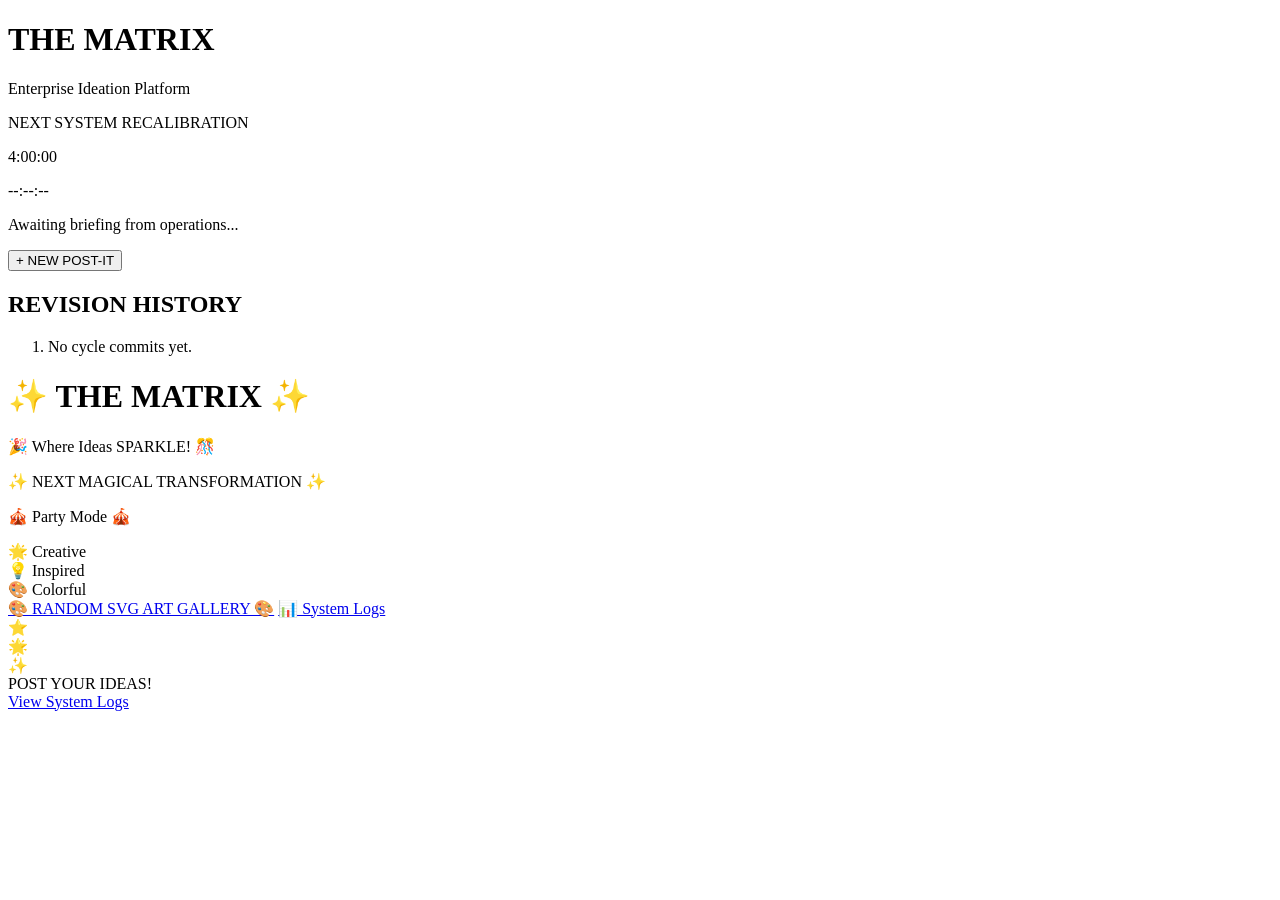
==== public/index.html @ b679c2a1 "cycle-f9deffbb4832: Collected 3 suggestion(s). Top themes: side, should, add, ne Handoff ID: f9deffb" ====
<!doctype html>
<html lang="en">
  <head>
    <meta charset="UTF-8" />
    <meta name="viewport" content="width=device-width, initial-scale=1.0" />
    <title>TheMatrix • Dual Personality</title>
    <link rel="stylesheet" href="/styles.css" />
  </head>
  <body>
    <!-- SPLIT SCREEN WRAPPER -->
    <div class="split-container">
      <!-- LEFT SIDE: BUSINESS & FORMAL -->
      <div class="left-side">
        <header class="business-header">
          <h1 class="business-title">THE MATRIX</h1>
          <p class="business-subtitle">Enterprise Ideation Platform</p>
          
          <section id="generation-attraction" class="business-section">
            <p class="attraction-label">NEXT SYSTEM RECALIBRATION</p>
            <p id="generation-countdown" class="countdown">4:00:00</p>
            <div class="clock-container">
              <p id="big-clock" class="big-clock">--:--:--</p>
            </div>
            <p id="last-summary" class="last-summary">Awaiting briefing from operations...</p>
          </section>
          
          <div class="button-row">
            <button id="new-note-btn" type="button" class="btn-primary business-btn">
              <span class="btn-icon">+</span>
              <span class="btn-text">NEW POST-IT</span>
            </button>
          </div>

          <!-- BRIGHT COLOR DIVS AS REQUESTED -->
          <div class="bright-divs-container">
            <div class="bright-div bright-red"></div>
            <div class="bright-div bright-orange"></div>
            <div class="bright-div bright-yellow"></div>
          </div>
        </header>

        <main id="canvas" class="business-canvas" aria-label="Notes canvas">
        </main>

        <section id="history" class="business-history">
          <h2 class="history-title">REVISION HISTORY</h2>
          <ol id="history-list">
            <li class="history-empty">No cycle commits yet.</li>
          </ol>
        </section>

        <section id="previous-cycle" data-invariant="previous-cycle" hidden>
          <h2>◆ PREVIOUS OPERATIONAL CYCLE</h2>
          <p id="prev-cycle-summary"></p>
          <details id="prev-cycle-details">
            <summary>
              <span id="prev-cycle-count">0</span>
              <span> archived post-its</span>
            </summary>
            <ul id="prev-cycle-notes-list"></ul>
          </details>
        </section>
      </div>

      <!-- RIGHT SIDE: FESTIVE & COLORFUL -->
      <div class="right-side">
        <header class="festive-header">
          <h1 class="festive-title">✨ THE MATRIX ✨</h1>
          <p class="festive-subtitle">🎉 Where Ideas SPARKLE! 🎊</p>
          
          <div class="festive-decorations">
            <div class="confetti"></div>
            <div class="confetti"></div>
            <div class="confetti"></div>
            <div class="confetti"></div>
            <div class="confetti"></div>
            <div class="confetti"></div>
          </div>

          <section class="festive-section">
            <p class="festive-label">✨ NEXT MAGICAL TRANSFORMATION ✨</p>
            <p class="festive-countdown">🎪 Party Mode 🎪</p>
            <div class="festive-features">
              <div class="feature-badge">🌟 Creative</div>
              <div class="feature-badge">💡 Inspired</div>
              <div class="feature-badge">🎨 Colorful</div>
            </div>
          </section>

          <!-- MORE BRIGHT COLOR DIVS -->
          <div class="bright-divs-container festive-divs">
            <div class="bright-div bright-pink"></div>
            <div class="bright-div bright-cyan"></div>
            <div class="bright-div bright-lime"></div>
            <div class="bright-div bright-magenta"></div>
          </div>

          <div class="navigation-panel">
            <a href="/gallery.html" class="festive-link">🎨 RANDOM SVG ART GALLERY 🎨</a>
            <a href="/logs" id="logs-link" class="festive-link">📊 System Logs</a>
          </div>

          <div class="party-zone">
            <div class="spinning-star">⭐</div>
            <div class="spinning-star">🌟</div>
            <div class="spinning-star">✨</div>
            <div class="party-text">POST YOUR IDEAS!</div>
          </div>
        </header>
      </div>
    </div>

    <!-- SHARED FOOTER (OUTSIDE SPLIT) -->
    <footer id="site-footer">
      <a href="/logs" class="footer-logs-link">View System Logs</a>
    </footer>

    <template id="note-template">
      <article class="note" draggable="true">
        <div class="note-grip" aria-hidden="true">⋮⋮</div>
        <button class="note-delete" title="Delete this note" aria-label="Delete">×</button>
        <textarea maxlength="500" aria-label="Note content" placeholder="Your idea..."></textarea>
        <div class="note-author" aria-label="Author"></div>
      </article>
    </template>
    
    <script src="/app.js"></script>
    <script src="/hover-effects.js"></script>
  </body>
</html>
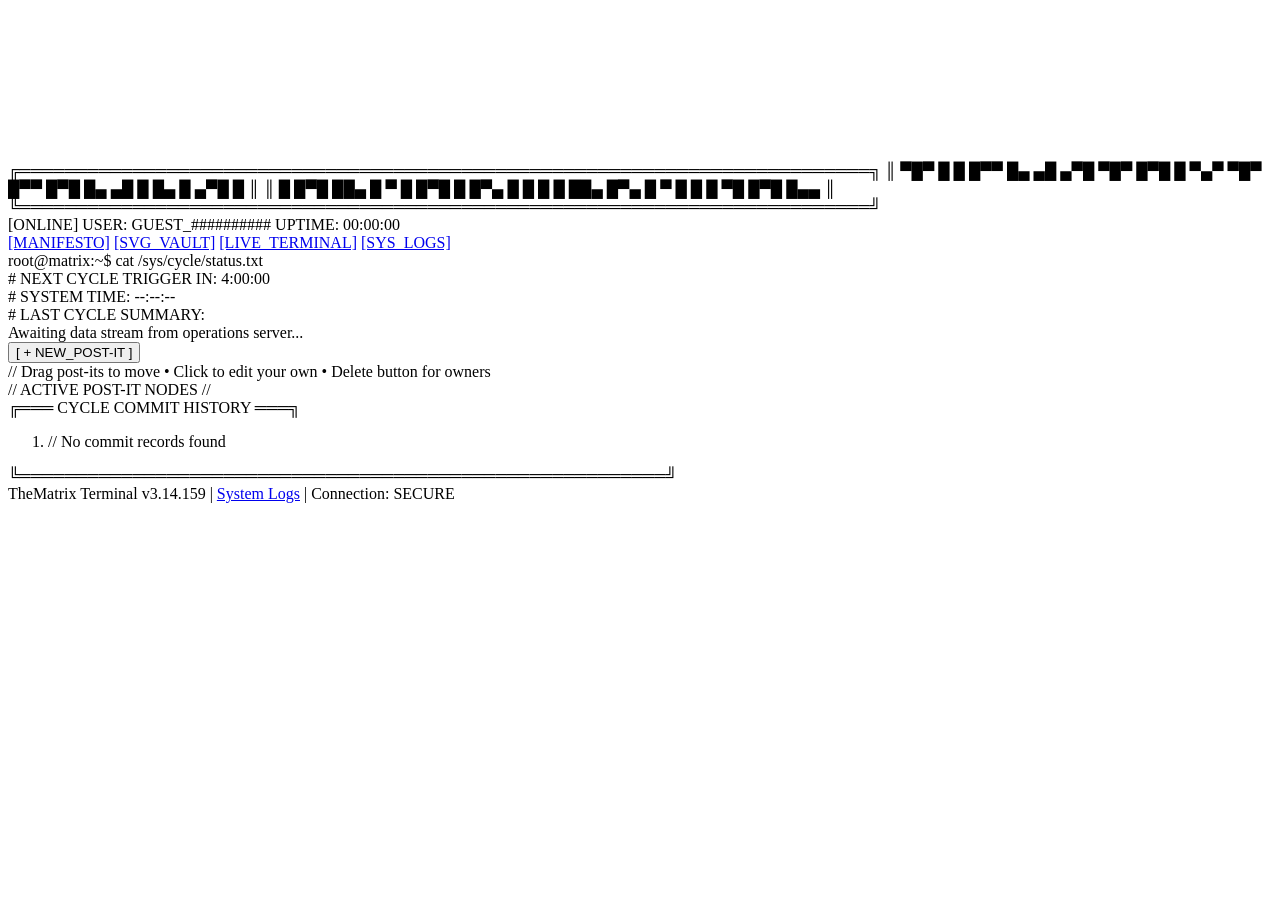
==== commit a14ff6b9: "cycle-cfb4c490ccbb: No suggestions were added in this cycle. Handoff ID: cfb4c490ccbb  Summary: No s" ====
--- a/public/index.html
+++ b/public/index.html
@@ -3,128 +3,141 @@
   <head>
     <meta charset="UTF-8" />
     <meta name="viewport" content="width=device-width, initial-scale=1.0" />
-    <title>TheMatrix • Dual Personality</title>
+    <title>TheMatrix :: TERMINAL_ACCESS_v3.14</title>
     <link rel="stylesheet" href="/styles.css" />
   </head>
   <body>
-    <!-- SPLIT SCREEN WRAPPER -->
-    <div class="split-container">
-      <!-- LEFT SIDE: BUSINESS & FORMAL -->
-      <div class="left-side">
-        <header class="business-header">
-          <h1 class="business-title">THE MATRIX</h1>
-          <p class="business-subtitle">Enterprise Ideation Platform</p>
-          
-          <section id="generation-attraction" class="business-section">
-            <p class="attraction-label">NEXT SYSTEM RECALIBRATION</p>
-            <p id="generation-countdown" class="countdown">4:00:00</p>
-            <div class="clock-container">
-              <p id="big-clock" class="big-clock">--:--:--</p>
+    <canvas id="matrix-rain" aria-hidden="true"></canvas>
+    
+    <div class="terminal-container">
+      <header class="terminal-header">
+        <div class="ascii-border">
+╔═══════════════════════════════════════════════════════════════════════════╗
+║  ▀█▀ █ █ █▀▀   █▄ ▄█ ▄▀█ ▀█▀ █▀█ █ ▀▄▀   ▀█▀ █▀▀ █▀█ █▄ ▄█ █ █▄ █ ▄▀█ █    ║
+║   █  █▀█ ██▄   █ ▀ █ █▀█  █  █▀▄ █ █ █    █  ██▄ █▀▄ █ ▀ █ █ █ ▀█ █▀█ █▄▄  ║
+╚═══════════════════════════════════════════════════════════════════════════╝
+        </div>
+        <div class="system-status">
+          <span class="status-item">[<span class="green">ONLINE</span>]</span>
+          <span class="status-item">USER: <span class="cyan" id="user-id">GUEST_##########</span></span>
+          <span class="status-item">UPTIME: <span class="yellow" id="uptime">00:00:00</span></span>
+        </div>
+        <div class="nav-bar">
+          <a href="/manifesto.html" class="nav-link">[MANIFESTO]</a>
+          <a href="/gallery.html" class="nav-link">[SVG_VAULT]</a>
+          <a href="/terminal.html" class="nav-link">[LIVE_TERMINAL]</a>
+          <a href="/logs" id="logs-link" class="nav-link">[SYS_LOGS]</a>
+        </div>
+      </header>
+
+      <main class="terminal-main">
+        <section class="command-prompt">
+          <div class="prompt-line">
+            <span class="prompt-symbol">root@matrix:~$</span>
+            <span class="prompt-text">cat /sys/cycle/status.txt</span>
+          </div>
+          <div class="output-box">
+            <div class="output-line">
+              <span class="gray"># NEXT CYCLE TRIGGER IN:</span>
+              <span class="red" id="generation-countdown">4:00:00</span>
             </div>
-            <p id="last-summary" class="last-summary">Awaiting briefing from operations...</p>
-          </section>
-          
-          <div class="button-row">
-            <button id="new-note-btn" type="button" class="btn-primary business-btn">
-              <span class="btn-icon">+</span>
-              <span class="btn-text">NEW POST-IT</span>
-            </button>
+            <div class="output-line">
+              <span class="gray"># SYSTEM TIME:</span>
+              <span class="green" id="big-clock">--:--:--</span>
+            </div>
+            <div class="output-line">
+              <span class="gray"># LAST CYCLE SUMMARY:</span>
+            </div>
+            <div class="output-line indent" id="last-summary">
+              Awaiting data stream from operations server...
+            </div>
           </div>
+        </section>
 
-          <!-- BRIGHT COLOR DIVS AS REQUESTED -->
-          <div class="bright-divs-container">
-            <div class="bright-div bright-red"></div>
-            <div class="bright-div bright-orange"></div>
-            <div class="bright-div bright-yellow"></div>
+        <section class="action-panel">
+          <button id="new-note-btn" type="button" class="terminal-btn">
+            <span class="btn-bracket">[</span>
+            <span class="btn-text">+ NEW_POST-IT</span>
+            <span class="btn-bracket">]</span>
+          </button>
+          <div class="help-text">
+            <span class="gray">// Drag post-its to move • Click to edit your own • Delete button for owners</span>
           </div>
-        </header>
+        </section>
 
-        <main id="canvas" class="business-canvas" aria-label="Notes canvas">
-        </main>
-
-        <section id="history" class="business-history">
-          <h2 class="history-title">REVISION HISTORY</h2>
-          <ol id="history-list">
-            <li class="history-empty">No cycle commits yet.</li>
-          </ol>
+        <section id="canvas" class="notes-canvas" aria-label="Notes canvas">
+          <div class="canvas-label">
+            <span class="gray">// ACTIVE POST-IT NODES //</span>
+          </div>
         </section>
 
         <section id="previous-cycle" data-invariant="previous-cycle" hidden>
-          <h2>◆ PREVIOUS OPERATIONAL CYCLE</h2>
-          <p id="prev-cycle-summary"></p>
-          <details id="prev-cycle-details">
-            <summary>
-              <span id="prev-cycle-count">0</span>
-              <span> archived post-its</span>
-            </summary>
-            <ul id="prev-cycle-notes-list"></ul>
-          </details>
+          <div class="section-header">
+            <span class="bracket">╔═══</span>
+            <span class="title">PREVIOUS CYCLE ARCHIVE</span>
+            <span class="bracket">═══╗</span>
+          </div>
+          <div class="section-content">
+            <p id="prev-cycle-summary" class="cyan"></p>
+            <details id="prev-cycle-details">
+              <summary>
+                <span class="green">[</span>
+                <span id="prev-cycle-count">0</span>
+                <span class="green"> archived post-its]</span>
+                <span class="yellow"> &gt;&gt; click to expand</span>
+              </summary>
+              <ul id="prev-cycle-notes-list"></ul>
+            </details>
+          </div>
+          <div class="section-footer">
+            <span class="bracket">╚═════════════════════════════════════════════════════════╝</span>
+          </div>
         </section>
-      </div>
 
-      <!-- RIGHT SIDE: FESTIVE & COLORFUL -->
-      <div class="right-side">
-        <header class="festive-header">
-          <h1 class="festive-title">✨ THE MATRIX ✨</h1>
-          <p class="festive-subtitle">🎉 Where Ideas SPARKLE! 🎊</p>
-          
-          <div class="festive-decorations">
-            <div class="confetti"></div>
-            <div class="confetti"></div>
-            <div class="confetti"></div>
-            <div class="confetti"></div>
-            <div class="confetti"></div>
-            <div class="confetti"></div>
+        <section id="history" class="history-section">
+          <div class="section-header">
+            <span class="bracket">╔═══</span>
+            <span class="title">CYCLE COMMIT HISTORY</span>
+            <span class="bracket">═══╗</span>
           </div>
+          <ol id="history-list">
+            <li class="history-empty"><span class="gray">// No commit records found</span></li>
+          </ol>
+          <div class="section-footer">
+            <span class="bracket">╚═════════════════════════════════════════════════════════╝</span>
+          </div>
+        </section>
+      </main>
 
-          <section class="festive-section">
-            <p class="festive-label">✨ NEXT MAGICAL TRANSFORMATION ✨</p>
-            <p class="festive-countdown">🎪 Party Mode 🎪</p>
-            <div class="festive-features">
-              <div class="feature-badge">🌟 Creative</div>
-              <div class="feature-badge">💡 Inspired</div>
-              <div class="feature-badge">🎨 Colorful</div>
-            </div>
-          </section>
-
-          <!-- MORE BRIGHT COLOR DIVS -->
-          <div class="bright-divs-container festive-divs">
-            <div class="bright-div bright-pink"></div>
-            <div class="bright-div bright-cyan"></div>
-            <div class="bright-div bright-lime"></div>
-            <div class="bright-div bright-magenta"></div>
-          </div>
-
-          <div class="navigation-panel">
-            <a href="/gallery.html" class="festive-link">🎨 RANDOM SVG ART GALLERY 🎨</a>
-            <a href="/logs" id="logs-link" class="festive-link">📊 System Logs</a>
-          </div>
-
-          <div class="party-zone">
-            <div class="spinning-star">⭐</div>
-            <div class="spinning-star">🌟</div>
-            <div class="spinning-star">✨</div>
-            <div class="party-text">POST YOUR IDEAS!</div>
-          </div>
-        </header>
-      </div>
+      <footer id="site-footer">
+        <div class="footer-content">
+          <span class="gray">TheMatrix Terminal v3.14.159 | </span>
+          <a href="/logs" class="footer-link">System Logs</a>
+          <span class="gray"> | </span>
+          <span class="green">Connection: SECURE</span>
+        </div>
+      </footer>
     </div>
-
-    <!-- SHARED FOOTER (OUTSIDE SPLIT) -->
-    <footer id="site-footer">
-      <a href="/logs" class="footer-logs-link">View System Logs</a>
-    </footer>
 
     <template id="note-template">
       <article class="note" draggable="true">
-        <div class="note-grip" aria-hidden="true">⋮⋮</div>
-        <button class="note-delete" title="Delete this note" aria-label="Delete">×</button>
-        <textarea maxlength="500" aria-label="Note content" placeholder="Your idea..."></textarea>
-        <div class="note-author" aria-label="Author"></div>
+        <div class="note-header">
+          <span class="note-corner">┌─</span>
+          <div class="note-grip" aria-hidden="true">═</div>
+          <span class="note-corner">─┐</span>
+          <button class="note-delete" title="Delete this note" aria-label="Delete">×</button>
+        </div>
+        <textarea maxlength="500" aria-label="Note content" placeholder="> enter_data..."></textarea>
+        <div class="note-footer">
+          <span class="note-corner">└─</span>
+          <div class="note-author" aria-label="Author"></div>
+          <span class="note-corner">─┘</span>
+        </div>
       </article>
     </template>
     
     <script src="/app.js"></script>
-    <script src="/hover-effects.js"></script>
+    <script src="/matrix-rain.js"></script>
+    <script src="/glitch.js"></script>
   </body>
 </html>
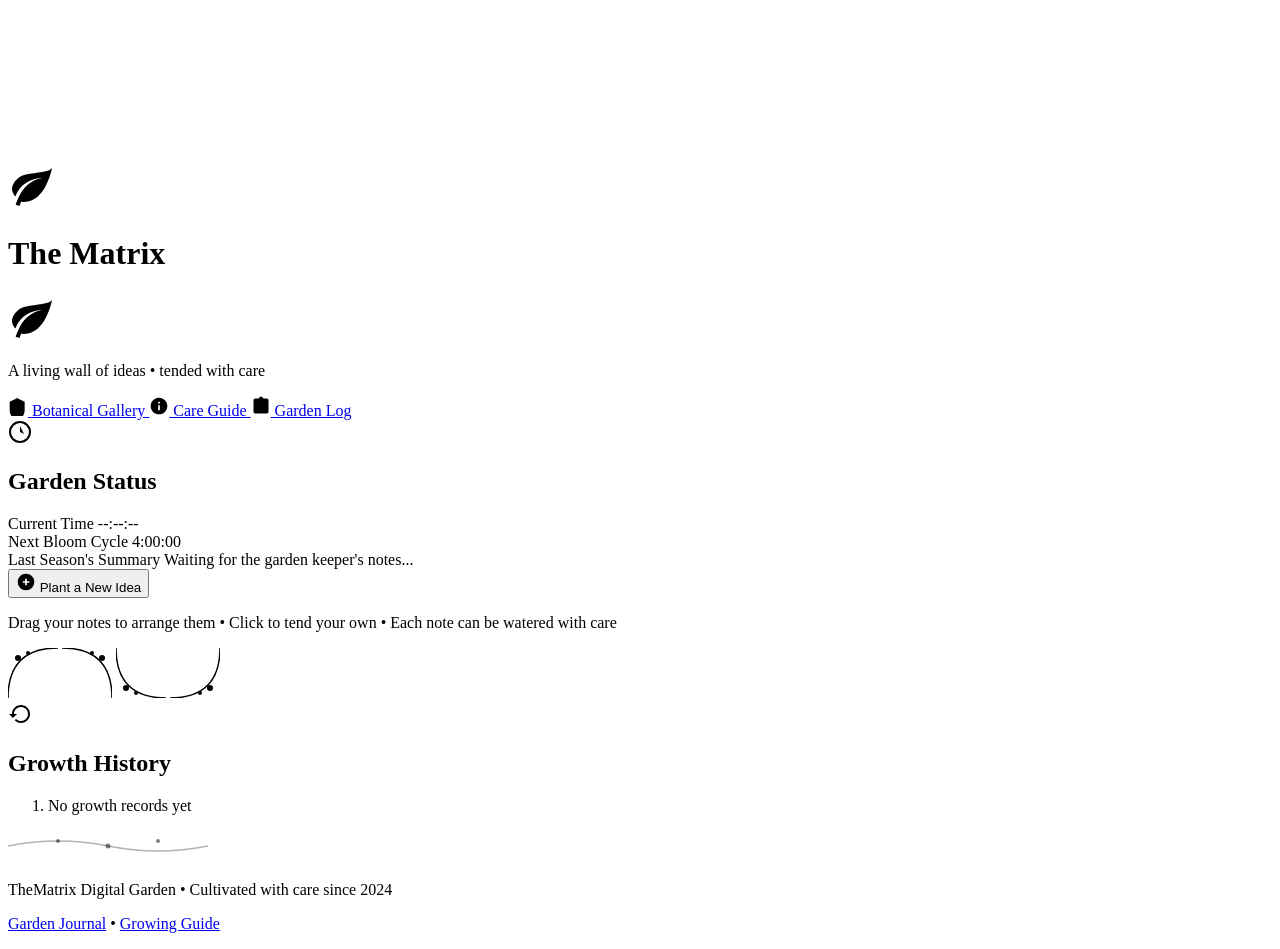
==== commit 263bef78: "cycle-82cdced30066: No suggestions were added in this cycle. Handoff ID: 82cdced30066  Summary: No s" ====
--- a/public/index.html
+++ b/public/index.html
@@ -3,141 +3,197 @@
   <head>
     <meta charset="UTF-8" />
     <meta name="viewport" content="width=device-width, initial-scale=1.0" />
-    <title>TheMatrix :: TERMINAL_ACCESS_v3.14</title>
+    <title>TheMatrix • Digital Garden</title>
     <link rel="stylesheet" href="/styles.css" />
   </head>
   <body>
-    <canvas id="matrix-rain" aria-hidden="true"></canvas>
+    <div class="garden-background">
+      <canvas id="floating-particles" aria-hidden="true"></canvas>
+    </div>
+
+    <div class="vine-decoration vine-left" aria-hidden="true"></div>
+    <div class="vine-decoration vine-right" aria-hidden="true"></div>
     
-    <div class="terminal-container">
-      <header class="terminal-header">
-        <div class="ascii-border">
-╔═══════════════════════════════════════════════════════════════════════════╗
-║  ▀█▀ █ █ █▀▀   █▄ ▄█ ▄▀█ ▀█▀ █▀█ █ ▀▄▀   ▀█▀ █▀▀ █▀█ █▄ ▄█ █ █▄ █ ▄▀█ █    ║
-║   █  █▀█ ██▄   █ ▀ █ █▀█  █  █▀▄ █ █ █    █  ██▄ █▀▄ █ ▀ █ █ █ ▀█ █▀█ █▄▄  ║
-╚═══════════════════════════════════════════════════════════════════════════╝
+    <div class="container">
+      <header class="garden-header">
+        <div class="title-garden">
+          <svg class="leaf-icon" viewBox="0 0 24 24" width="48" height="48" aria-hidden="true">
+            <path d="M17 8C8 10 5.9 16.17 3.82 21.34l1.89.66.95-2.3c.48.17.98.3 1.34.3C19 20 22 3 22 3c-1 2-8 2.25-13 3.25S2 11.5 2 13.5s1.75 3.75 1.75 3.75C7 8 17 8 17 8z"/>
+          </svg>
+          <h1>The Matrix</h1>
+          <svg class="leaf-icon" viewBox="0 0 24 24" width="48" height="48" aria-hidden="true">
+            <path d="M17 8C8 10 5.9 16.17 3.82 21.34l1.89.66.95-2.3c.48.17.98.3 1.34.3C19 20 22 3 22 3c-1 2-8 2.25-13 3.25S2 11.5 2 13.5s1.75 3.75 1.75 3.75C7 8 17 8 17 8z"/>
+          </svg>
         </div>
-        <div class="system-status">
-          <span class="status-item">[<span class="green">ONLINE</span>]</span>
-          <span class="status-item">USER: <span class="cyan" id="user-id">GUEST_##########</span></span>
-          <span class="status-item">UPTIME: <span class="yellow" id="uptime">00:00:00</span></span>
-        </div>
-        <div class="nav-bar">
-          <a href="/manifesto.html" class="nav-link">[MANIFESTO]</a>
-          <a href="/gallery.html" class="nav-link">[SVG_VAULT]</a>
-          <a href="/terminal.html" class="nav-link">[LIVE_TERMINAL]</a>
-          <a href="/logs" id="logs-link" class="nav-link">[SYS_LOGS]</a>
-        </div>
+        <p class="subtitle">A living wall of ideas • tended with care</p>
+        
+        <nav class="garden-nav">
+          <a href="/gallery.html" class="nav-link">
+            <svg class="nav-icon" viewBox="0 0 24 24" width="20" height="20">
+              <path d="M12 2L2 7v10c0 5.55 3.84 10.74 9 12 5.16-1.26 9-6.45 9-12V7l-10-5z"/>
+            </svg>
+            Botanical Gallery
+          </a>
+          <a href="/care-guide.html" class="nav-link">
+            <svg class="nav-icon" viewBox="0 0 24 24" width="20" height="20">
+              <path d="M12 2C6.48 2 2 6.48 2 12s4.48 10 10 10 10-4.48 10-10S17.52 2 12 2zm1 15h-2v-6h2v6zm0-8h-2V7h2v2z"/>
+            </svg>
+            Care Guide
+          </a>
+          <a href="/logs" id="logs-link" class="nav-link">
+            <svg class="nav-icon" viewBox="0 0 24 24" width="20" height="20">
+              <path d="M19 3h-4.18C14.4 1.84 13.3 1 12 1c-1.3 0-2.4.84-2.82 2H5c-1.1 0-2 .9-2 2v14c0 1.1.9 2 2 2h14c1.1 0 2-.9 2-2V5c0-1.1-.9-2-2-2z"/>
+            </svg>
+            Garden Log
+          </a>
+        </nav>
       </header>
 
-      <main class="terminal-main">
-        <section class="command-prompt">
-          <div class="prompt-line">
-            <span class="prompt-symbol">root@matrix:~$</span>
-            <span class="prompt-text">cat /sys/cycle/status.txt</span>
+      <main class="garden-main">
+        <section class="status-card">
+          <div class="card-header">
+            <svg class="card-icon" viewBox="0 0 24 24" width="24" height="24">
+              <circle cx="12" cy="12" r="10" fill="none" stroke="currentColor" stroke-width="2"/>
+              <path d="M12 6v6l4 2"/>
+            </svg>
+            <h2>Garden Status</h2>
           </div>
-          <div class="output-box">
-            <div class="output-line">
-              <span class="gray"># NEXT CYCLE TRIGGER IN:</span>
-              <span class="red" id="generation-countdown">4:00:00</span>
+          <div class="status-grid">
+            <div class="status-item">
+              <span class="status-label">Current Time</span>
+              <span class="status-value" id="big-clock">--:--:--</span>
             </div>
-            <div class="output-line">
-              <span class="gray"># SYSTEM TIME:</span>
-              <span class="green" id="big-clock">--:--:--</span>
+            <div class="status-item">
+              <span class="status-label">Next Bloom Cycle</span>
+              <span class="status-value bloom-countdown" id="generation-countdown">4:00:00</span>
             </div>
-            <div class="output-line">
-              <span class="gray"># LAST CYCLE SUMMARY:</span>
-            </div>
-            <div class="output-line indent" id="last-summary">
-              Awaiting data stream from operations server...
+            <div class="status-item full-width">
+              <span class="status-label">Last Season's Summary</span>
+              <span class="status-value summary-text" id="last-summary">Waiting for the garden keeper's notes...</span>
             </div>
           </div>
         </section>
 
-        <section class="action-panel">
-          <button id="new-note-btn" type="button" class="terminal-btn">
-            <span class="btn-bracket">[</span>
-            <span class="btn-text">+ NEW_POST-IT</span>
-            <span class="btn-bracket">]</span>
+        <section class="action-section">
+          <button id="new-note-btn" type="button" class="plant-button">
+            <svg class="button-icon" viewBox="0 0 24 24" width="20" height="20">
+              <circle cx="12" cy="12" r="10"/>
+              <path d="M12 8v8M8 12h8" stroke="white" stroke-width="2"/>
+            </svg>
+            Plant a New Idea
           </button>
-          <div class="help-text">
-            <span class="gray">// Drag post-its to move • Click to edit your own • Delete button for owners</span>
-          </div>
+          <p class="help-text">
+            Drag your notes to arrange them • Click to tend your own • Each note can be watered with care
+          </p>
         </section>
 
-        <section id="canvas" class="notes-canvas" aria-label="Notes canvas">
-          <div class="canvas-label">
-            <span class="gray">// ACTIVE POST-IT NODES //</span>
+        <section id="canvas" class="notes-garden" aria-label="Ideas garden">
+          <div class="garden-border">
+            <svg class="corner-flourish top-left" viewBox="0 0 50 50" width="50" height="50">
+              <path d="M0,50 Q0,0 50,0" fill="none" stroke="currentColor" stroke-width="1.5"/>
+              <circle cx="10" cy="10" r="3"/>
+              <circle cx="20" cy="5" r="2"/>
+            </svg>
+            <svg class="corner-flourish top-right" viewBox="0 0 50 50" width="50" height="50">
+              <path d="M50,50 Q50,0 0,0" fill="none" stroke="currentColor" stroke-width="1.5"/>
+              <circle cx="40" cy="10" r="3"/>
+              <circle cx="30" cy="5" r="2"/>
+            </svg>
+            <svg class="corner-flourish bottom-left" viewBox="0 0 50 50" width="50" height="50">
+              <path d="M0,0 Q0,50 50,50" fill="none" stroke="currentColor" stroke-width="1.5"/>
+              <circle cx="10" cy="40" r="3"/>
+              <circle cx="20" cy="45" r="2"/>
+            </svg>
+            <svg class="corner-flourish bottom-right" viewBox="0 0 50 50" width="50" height="50">
+              <path d="M50,0 Q50,50 0,50" fill="none" stroke="currentColor" stroke-width="1.5"/>
+              <circle cx="40" cy="40" r="3"/>
+              <circle cx="30" cy="45" r="2"/>
+            </svg>
           </div>
         </section>
 
         <section id="previous-cycle" data-invariant="previous-cycle" hidden>
-          <div class="section-header">
-            <span class="bracket">╔═══</span>
-            <span class="title">PREVIOUS CYCLE ARCHIVE</span>
-            <span class="bracket">═══╗</span>
-          </div>
-          <div class="section-content">
-            <p id="prev-cycle-summary" class="cyan"></p>
-            <details id="prev-cycle-details">
+          <div class="section-card">
+            <div class="card-header">
+              <svg class="card-icon" viewBox="0 0 24 24" width="24" height="24">
+                <path d="M12 2L2 7l10 5 10-5-10-5z"/>
+                <path d="M2 17l10 5 10-5M2 12l10 5 10-5"/>
+              </svg>
+              <h2>Last Season's Harvest</h2>
+            </div>
+            <p id="prev-cycle-summary" class="cycle-summary"></p>
+            <details id="prev-cycle-details" class="cycle-details">
               <summary>
-                <span class="green">[</span>
-                <span id="prev-cycle-count">0</span>
-                <span class="green"> archived post-its]</span>
-                <span class="yellow"> &gt;&gt; click to expand</span>
+                <span id="prev-cycle-count">0</span> seeds were collected
+                <svg class="chevron" viewBox="0 0 24 24" width="16" height="16">
+                  <path d="M7 10l5 5 5-5"/>
+                </svg>
               </summary>
-              <ul id="prev-cycle-notes-list"></ul>
+              <ul id="prev-cycle-notes-list" class="prev-notes-list"></ul>
             </details>
-          </div>
-          <div class="section-footer">
-            <span class="bracket">╚═════════════════════════════════════════════════════════╝</span>
           </div>
         </section>
 
         <section id="history" class="history-section">
-          <div class="section-header">
-            <span class="bracket">╔═══</span>
-            <span class="title">CYCLE COMMIT HISTORY</span>
-            <span class="bracket">═══╗</span>
-          </div>
-          <ol id="history-list">
-            <li class="history-empty"><span class="gray">// No commit records found</span></li>
-          </ol>
-          <div class="section-footer">
-            <span class="bracket">╚═════════════════════════════════════════════════════════╝</span>
+          <div class="section-card">
+            <div class="card-header">
+              <svg class="card-icon" viewBox="0 0 24 24" width="24" height="24">
+                <path d="M13 3c-4.97 0-9 4.03-9 9H1l3.89 3.89.07.14L9 12H6c0-3.87 3.13-7 7-7s7 3.13 7 7-3.13 7-7 7c-1.93 0-3.68-.79-4.94-2.06l-1.42 1.42C8.27 19.99 10.51 21 13 21c4.97 0 9-4.03 9-9s-4.03-9-9-9z"/>
+              </svg>
+              <h2>Growth History</h2>
+            </div>
+            <ol id="history-list" class="history-list">
+              <li class="history-empty">No growth records yet</li>
+            </ol>
           </div>
         </section>
       </main>
 
       <footer id="site-footer">
         <div class="footer-content">
-          <span class="gray">TheMatrix Terminal v3.14.159 | </span>
-          <a href="/logs" class="footer-link">System Logs</a>
-          <span class="gray"> | </span>
-          <span class="green">Connection: SECURE</span>
+          <svg class="footer-flourish" viewBox="0 0 200 30" width="200" height="30">
+            <path d="M0,15 Q50,5 100,15 T200,15" fill="none" stroke="currentColor" stroke-width="1.5" opacity="0.3"/>
+            <circle cx="50" cy="10" r="2" opacity="0.5"/>
+            <circle cx="100" cy="15" r="2.5" opacity="0.5"/>
+            <circle cx="150" cy="10" r="2" opacity="0.5"/>
+          </svg>
+          <p>TheMatrix Digital Garden • Cultivated with care since 2024</p>
+          <p class="footer-links">
+            <a href="/logs">Garden Journal</a> • 
+            <a href="/care-guide.html">Growing Guide</a>
+          </p>
         </div>
       </footer>
     </div>
 
     <template id="note-template">
       <article class="note" draggable="true">
-        <div class="note-header">
-          <span class="note-corner">┌─</span>
-          <div class="note-grip" aria-hidden="true">═</div>
-          <span class="note-corner">─┐</span>
-          <button class="note-delete" title="Delete this note" aria-label="Delete">×</button>
+        <div class="note-decoration note-top">
+          <svg viewBox="0 0 100 10" width="100%" height="10">
+            <path d="M0,5 Q25,0 50,5 T100,5" fill="none" stroke="currentColor" stroke-width="1" opacity="0.3"/>
+          </svg>
         </div>
-        <textarea maxlength="500" aria-label="Note content" placeholder="> enter_data..."></textarea>
+        <div class="note-content">
+          <textarea maxlength="500" aria-label="Note content" placeholder="plant your thoughts here..."></textarea>
+        </div>
         <div class="note-footer">
-          <span class="note-corner">└─</span>
           <div class="note-author" aria-label="Author"></div>
-          <span class="note-corner">─┘</span>
+          <button class="note-delete" title="Remove this note" aria-label="Delete">
+            <svg viewBox="0 0 24 24" width="16" height="16">
+              <path d="M19 6.41L17.59 5 12 10.59 6.41 5 5 6.41 10.59 12 5 17.59 6.41 19 12 13.41 17.59 19 19 17.59 13.41 12z"/>
+            </svg>
+          </button>
+        </div>
+        <div class="note-decoration note-bottom">
+          <svg viewBox="0 0 100 10" width="100%" height="10">
+            <path d="M0,5 Q25,10 50,5 T100,5" fill="none" stroke="currentColor" stroke-width="1" opacity="0.3"/>
+          </svg>
         </div>
       </article>
     </template>
     
     <script src="/app.js"></script>
-    <script src="/matrix-rain.js"></script>
-    <script src="/glitch.js"></script>
+    <script src="/particles.js"></script>
+    <script src="/audio.js"></script>
   </body>
 </html>
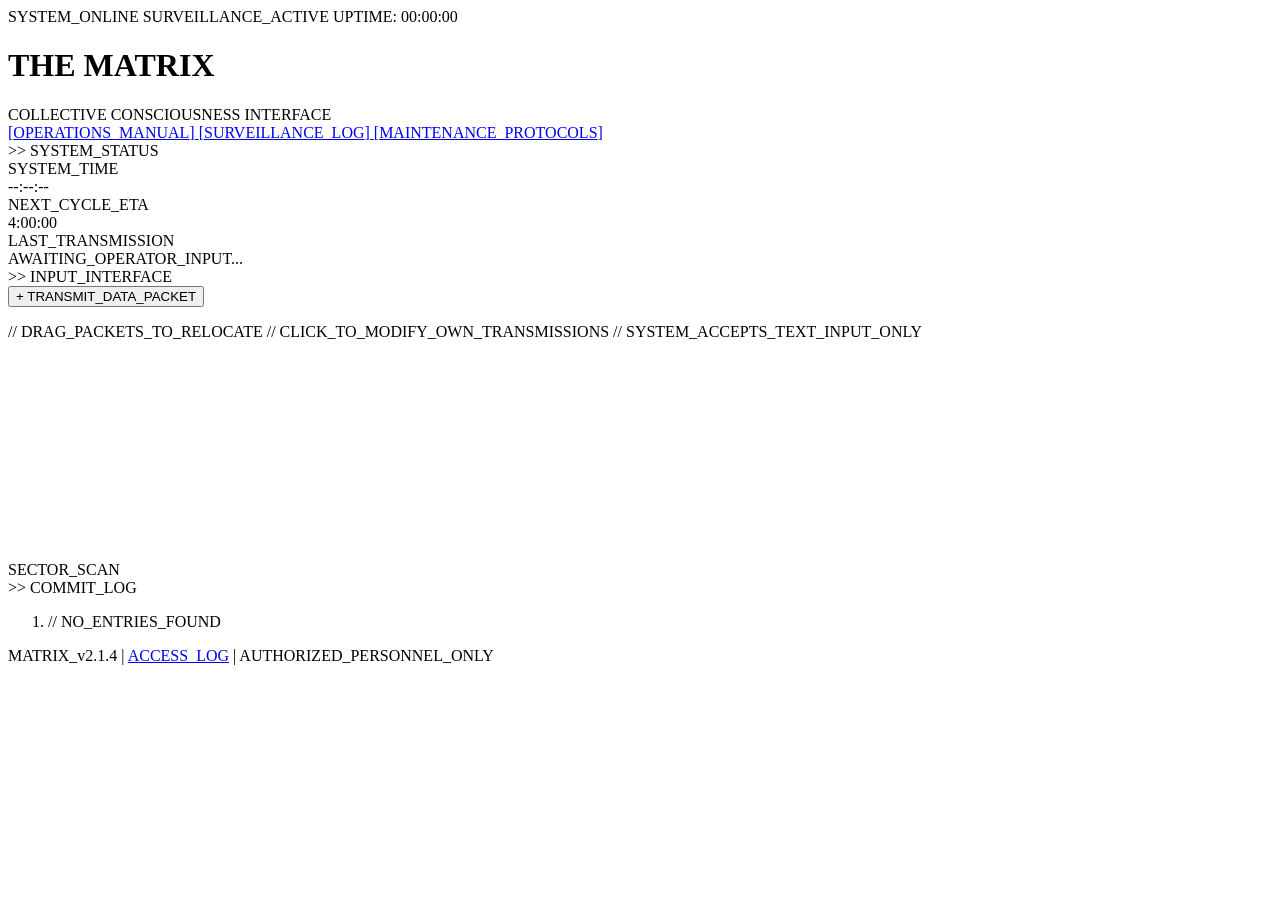
==== commit 9ee8ce82: "cycle-6fd245dcc71b: No suggestions were added in this cycle. Handoff ID: 6fd245dcc71b  Summary: No s" ====
--- a/public/index.html
+++ b/public/index.html
@@ -3,197 +3,176 @@
   <head>
     <meta charset="UTF-8" />
     <meta name="viewport" content="width=device-width, initial-scale=1.0" />
-    <title>TheMatrix • Digital Garden</title>
+    <title>MATRIX://CONTROL_TERMINAL</title>
     <link rel="stylesheet" href="/styles.css" />
   </head>
   <body>
-    <div class="garden-background">
-      <canvas id="floating-particles" aria-hidden="true"></canvas>
-    </div>
-
-    <div class="vine-decoration vine-left" aria-hidden="true"></div>
-    <div class="vine-decoration vine-right" aria-hidden="true"></div>
+    <div class="crt-overlay" id="crt-overlay"></div>
+    <div class="scanlines"></div>
+    
+    <div class="grid-background"></div>
     
     <div class="container">
-      <header class="garden-header">
-        <div class="title-garden">
-          <svg class="leaf-icon" viewBox="0 0 24 24" width="48" height="48" aria-hidden="true">
-            <path d="M17 8C8 10 5.9 16.17 3.82 21.34l1.89.66.95-2.3c.48.17.98.3 1.34.3C19 20 22 3 22 3c-1 2-8 2.25-13 3.25S2 11.5 2 13.5s1.75 3.75 1.75 3.75C7 8 17 8 17 8z"/>
-          </svg>
-          <h1>The Matrix</h1>
-          <svg class="leaf-icon" viewBox="0 0 24 24" width="48" height="48" aria-hidden="true">
-            <path d="M17 8C8 10 5.9 16.17 3.82 21.34l1.89.66.95-2.3c.48.17.98.3 1.34.3C19 20 22 3 22 3c-1 2-8 2.25-13 3.25S2 11.5 2 13.5s1.75 3.75 1.75 3.75C7 8 17 8 17 8z"/>
-          </svg>
+      <header class="terminal-header">
+        <div class="status-bar">
+          <span class="status-item">
+            <span class="status-indicator active"></span>
+            SYSTEM_ONLINE
+          </span>
+          <span class="status-item">
+            <span class="status-indicator warning"></span>
+            SURVEILLANCE_ACTIVE
+          </span>
+          <span class="status-item">
+            <span class="status-indicator"></span>
+            UPTIME: <span id="big-clock">00:00:00</span>
+          </span>
         </div>
-        <p class="subtitle">A living wall of ideas • tended with care</p>
         
-        <nav class="garden-nav">
-          <a href="/gallery.html" class="nav-link">
-            <svg class="nav-icon" viewBox="0 0 24 24" width="20" height="20">
-              <path d="M12 2L2 7v10c0 5.55 3.84 10.74 9 12 5.16-1.26 9-6.45 9-12V7l-10-5z"/>
-            </svg>
-            Botanical Gallery
+        <div class="title-block">
+          <div class="title-grid">
+            <div class="grid-line"></div>
+            <div class="grid-line"></div>
+            <div class="grid-line"></div>
+          </div>
+          <h1>THE MATRIX</h1>
+          <div class="subtitle-box">
+            <span class="glitch-text" data-text="COLLECTIVE CONSCIOUSNESS INTERFACE">COLLECTIVE CONSCIOUSNESS INTERFACE</span>
+          </div>
+        </div>
+        
+        <nav class="command-nav">
+          <a href="/manual.html" class="nav-button">
+            <span class="button-bracket">[</span>OPERATIONS_MANUAL<span class="button-bracket">]</span>
           </a>
-          <a href="/care-guide.html" class="nav-link">
-            <svg class="nav-icon" viewBox="0 0 24 24" width="20" height="20">
-              <path d="M12 2C6.48 2 2 6.48 2 12s4.48 10 10 10 10-4.48 10-10S17.52 2 12 2zm1 15h-2v-6h2v6zm0-8h-2V7h2v2z"/>
-            </svg>
-            Care Guide
+          <a href="/surveillance.html" class="nav-button">
+            <span class="button-bracket">[</span>SURVEILLANCE_LOG<span class="button-bracket">]</span>
           </a>
-          <a href="/logs" id="logs-link" class="nav-link">
-            <svg class="nav-icon" viewBox="0 0 24 24" width="20" height="20">
-              <path d="M19 3h-4.18C14.4 1.84 13.3 1 12 1c-1.3 0-2.4.84-2.82 2H5c-1.1 0-2 .9-2 2v14c0 1.1.9 2 2 2h14c1.1 0 2-.9 2-2V5c0-1.1-.9-2-2-2z"/>
-            </svg>
-            Garden Log
+          <a href="/protocols.html" class="nav-button">
+            <span class="button-bracket">[</span>MAINTENANCE_PROTOCOLS<span class="button-bracket">]</span>
           </a>
         </nav>
       </header>
 
-      <main class="garden-main">
-        <section class="status-card">
-          <div class="card-header">
-            <svg class="card-icon" viewBox="0 0 24 24" width="24" height="24">
-              <circle cx="12" cy="12" r="10" fill="none" stroke="currentColor" stroke-width="2"/>
-              <path d="M12 6v6l4 2"/>
-            </svg>
-            <h2>Garden Status</h2>
+      <main class="terminal-main">
+        <section class="control-panel">
+          <div class="panel-header">
+            <span class="panel-title">&gt;&gt; SYSTEM_STATUS</span>
+            <span class="panel-indicator"></span>
           </div>
-          <div class="status-grid">
-            <div class="status-item">
-              <span class="status-label">Current Time</span>
-              <span class="status-value" id="big-clock">--:--:--</span>
-            </div>
-            <div class="status-item">
-              <span class="status-label">Next Bloom Cycle</span>
-              <span class="status-value bloom-countdown" id="generation-countdown">4:00:00</span>
-            </div>
-            <div class="status-item full-width">
-              <span class="status-label">Last Season's Summary</span>
-              <span class="status-value summary-text" id="last-summary">Waiting for the garden keeper's notes...</span>
+          <div class="panel-content">
+            <div class="status-grid">
+              <div class="status-block">
+                <div class="status-label">SYSTEM_TIME</div>
+                <div class="status-value mono" id="big-clock-2">--:--:--</div>
+              </div>
+              <div class="status-block">
+                <div class="status-label">NEXT_CYCLE_ETA</div>
+                <div class="status-value warning-text mono" id="generation-countdown">4:00:00</div>
+              </div>
+              <div class="status-block full-span">
+                <div class="status-label">LAST_TRANSMISSION</div>
+                <div class="status-value" id="last-summary">AWAITING_OPERATOR_INPUT...</div>
+              </div>
             </div>
           </div>
         </section>
 
-        <section class="action-section">
-          <button id="new-note-btn" type="button" class="plant-button">
-            <svg class="button-icon" viewBox="0 0 24 24" width="20" height="20">
-              <circle cx="12" cy="12" r="10"/>
-              <path d="M12 8v8M8 12h8" stroke="white" stroke-width="2"/>
-            </svg>
-            Plant a New Idea
-          </button>
-          <p class="help-text">
-            Drag your notes to arrange them • Click to tend your own • Each note can be watered with care
-          </p>
-        </section>
-
-        <section id="canvas" class="notes-garden" aria-label="Ideas garden">
-          <div class="garden-border">
-            <svg class="corner-flourish top-left" viewBox="0 0 50 50" width="50" height="50">
-              <path d="M0,50 Q0,0 50,0" fill="none" stroke="currentColor" stroke-width="1.5"/>
-              <circle cx="10" cy="10" r="3"/>
-              <circle cx="20" cy="5" r="2"/>
-            </svg>
-            <svg class="corner-flourish top-right" viewBox="0 0 50 50" width="50" height="50">
-              <path d="M50,50 Q50,0 0,0" fill="none" stroke="currentColor" stroke-width="1.5"/>
-              <circle cx="40" cy="10" r="3"/>
-              <circle cx="30" cy="5" r="2"/>
-            </svg>
-            <svg class="corner-flourish bottom-left" viewBox="0 0 50 50" width="50" height="50">
-              <path d="M0,0 Q0,50 50,50" fill="none" stroke="currentColor" stroke-width="1.5"/>
-              <circle cx="10" cy="40" r="3"/>
-              <circle cx="20" cy="45" r="2"/>
-            </svg>
-            <svg class="corner-flourish bottom-right" viewBox="0 0 50 50" width="50" height="50">
-              <path d="M50,0 Q50,50 0,50" fill="none" stroke="currentColor" stroke-width="1.5"/>
-              <circle cx="40" cy="40" r="3"/>
-              <circle cx="30" cy="45" r="2"/>
-            </svg>
+        <section class="control-panel">
+          <div class="panel-header">
+            <span class="panel-title">&gt;&gt; INPUT_INTERFACE</span>
+            <span class="panel-indicator active"></span>
+          </div>
+          <div class="panel-content center">
+            <button id="new-note-btn" type="button" class="command-button">
+              <span class="button-inner">
+                <span class="button-symbol">+</span>
+                <span>TRANSMIT_DATA_PACKET</span>
+              </span>
+            </button>
+            <p class="help-text">
+              // DRAG_PACKETS_TO_RELOCATE // CLICK_TO_MODIFY_OWN_TRANSMISSIONS // SYSTEM_ACCEPTS_TEXT_INPUT_ONLY
+            </p>
           </div>
         </section>
 
-        <section id="previous-cycle" data-invariant="previous-cycle" hidden>
-          <div class="section-card">
-            <div class="card-header">
-              <svg class="card-icon" viewBox="0 0 24 24" width="24" height="24">
-                <path d="M12 2L2 7l10 5 10-5-10-5z"/>
-                <path d="M2 17l10 5 10-5M2 12l10 5 10-5"/>
-              </svg>
-              <h2>Last Season's Harvest</h2>
-            </div>
+        <section class="radar-section">
+          <canvas id="radar-canvas" width="200" height="200"></canvas>
+          <div class="radar-label">SECTOR_SCAN</div>
+        </section>
+
+        <section id="canvas" class="data-grid" aria-label="Data packets">
+          <div class="grid-corner top-left"></div>
+          <div class="grid-corner top-right"></div>
+          <div class="grid-corner bottom-left"></div>
+          <div class="grid-corner bottom-right"></div>
+        </section>
+
+        <section id="previous-cycle" data-invariant="previous-cycle" class="control-panel" hidden>
+          <div class="panel-header">
+            <span class="panel-title">&gt;&gt; PREVIOUS_CYCLE_DATA</span>
+            <span class="panel-indicator"></span>
+          </div>
+          <div class="panel-content">
             <p id="prev-cycle-summary" class="cycle-summary"></p>
             <details id="prev-cycle-details" class="cycle-details">
               <summary>
-                <span id="prev-cycle-count">0</span> seeds were collected
-                <svg class="chevron" viewBox="0 0 24 24" width="16" height="16">
-                  <path d="M7 10l5 5 5-5"/>
-                </svg>
+                <span class="summary-bracket">[</span>
+                <span id="prev-cycle-count">0</span> ARCHIVED_TRANSMISSIONS
+                <span class="summary-bracket">]</span>
+                <span class="chevron">▼</span>
               </summary>
               <ul id="prev-cycle-notes-list" class="prev-notes-list"></ul>
             </details>
           </div>
         </section>
 
-        <section id="history" class="history-section">
-          <div class="section-card">
-            <div class="card-header">
-              <svg class="card-icon" viewBox="0 0 24 24" width="24" height="24">
-                <path d="M13 3c-4.97 0-9 4.03-9 9H1l3.89 3.89.07.14L9 12H6c0-3.87 3.13-7 7-7s7 3.13 7 7-3.13 7-7 7c-1.93 0-3.68-.79-4.94-2.06l-1.42 1.42C8.27 19.99 10.51 21 13 21c4.97 0 9-4.03 9-9s-4.03-9-9-9z"/>
-              </svg>
-              <h2>Growth History</h2>
-            </div>
+        <section id="history" class="control-panel">
+          <div class="panel-header">
+            <span class="panel-title">&gt;&gt; COMMIT_LOG</span>
+            <span class="panel-indicator"></span>
+          </div>
+          <div class="panel-content">
             <ol id="history-list" class="history-list">
-              <li class="history-empty">No growth records yet</li>
+              <li class="history-empty">// NO_ENTRIES_FOUND</li>
             </ol>
           </div>
         </section>
       </main>
 
       <footer id="site-footer">
-        <div class="footer-content">
-          <svg class="footer-flourish" viewBox="0 0 200 30" width="200" height="30">
-            <path d="M0,15 Q50,5 100,15 T200,15" fill="none" stroke="currentColor" stroke-width="1.5" opacity="0.3"/>
-            <circle cx="50" cy="10" r="2" opacity="0.5"/>
-            <circle cx="100" cy="15" r="2.5" opacity="0.5"/>
-            <circle cx="150" cy="10" r="2" opacity="0.5"/>
-          </svg>
-          <p>TheMatrix Digital Garden • Cultivated with care since 2024</p>
-          <p class="footer-links">
-            <a href="/logs">Garden Journal</a> • 
-            <a href="/care-guide.html">Growing Guide</a>
-          </p>
+        <div class="footer-bar">
+          <span>MATRIX_v2.1.4</span>
+          <span>|</span>
+          <a href="/logs" id="logs-link">ACCESS_LOG</a>
+          <span>|</span>
+          <span>AUTHORIZED_PERSONNEL_ONLY</span>
         </div>
+        <div class="footer-noise"></div>
       </footer>
     </div>
 
     <template id="note-template">
       <article class="note" draggable="true">
-        <div class="note-decoration note-top">
-          <svg viewBox="0 0 100 10" width="100%" height="10">
-            <path d="M0,5 Q25,0 50,5 T100,5" fill="none" stroke="currentColor" stroke-width="1" opacity="0.3"/>
-          </svg>
+        <div class="note-header">
+          <span class="note-id"></span>
+          <button class="note-delete" title="Delete transmission" aria-label="Delete">
+            <span>×</span>
+          </button>
         </div>
         <div class="note-content">
-          <textarea maxlength="500" aria-label="Note content" placeholder="plant your thoughts here..."></textarea>
+          <textarea maxlength="500" aria-label="Note content" placeholder="INPUT_TEXT_DATA..."></textarea>
         </div>
         <div class="note-footer">
           <div class="note-author" aria-label="Author"></div>
-          <button class="note-delete" title="Remove this note" aria-label="Delete">
-            <svg viewBox="0 0 24 24" width="16" height="16">
-              <path d="M19 6.41L17.59 5 12 10.59 6.41 5 5 6.41 10.59 12 5 17.59 6.41 19 12 13.41 17.59 19 19 17.59 13.41 12z"/>
-            </svg>
-          </button>
-        </div>
-        <div class="note-decoration note-bottom">
-          <svg viewBox="0 0 100 10" width="100%" height="10">
-            <path d="M0,5 Q25,10 50,5 T100,5" fill="none" stroke="currentColor" stroke-width="1" opacity="0.3"/>
-          </svg>
+          <div class="note-timestamp"></div>
         </div>
       </article>
     </template>
     
     <script src="/app.js"></script>
-    <script src="/particles.js"></script>
-    <script src="/audio.js"></script>
+    <script src="/crt-effect.js"></script>
+    <script src="/radar.js"></script>
+    <script src="/industrial-audio.js"></script>
   </body>
 </html>
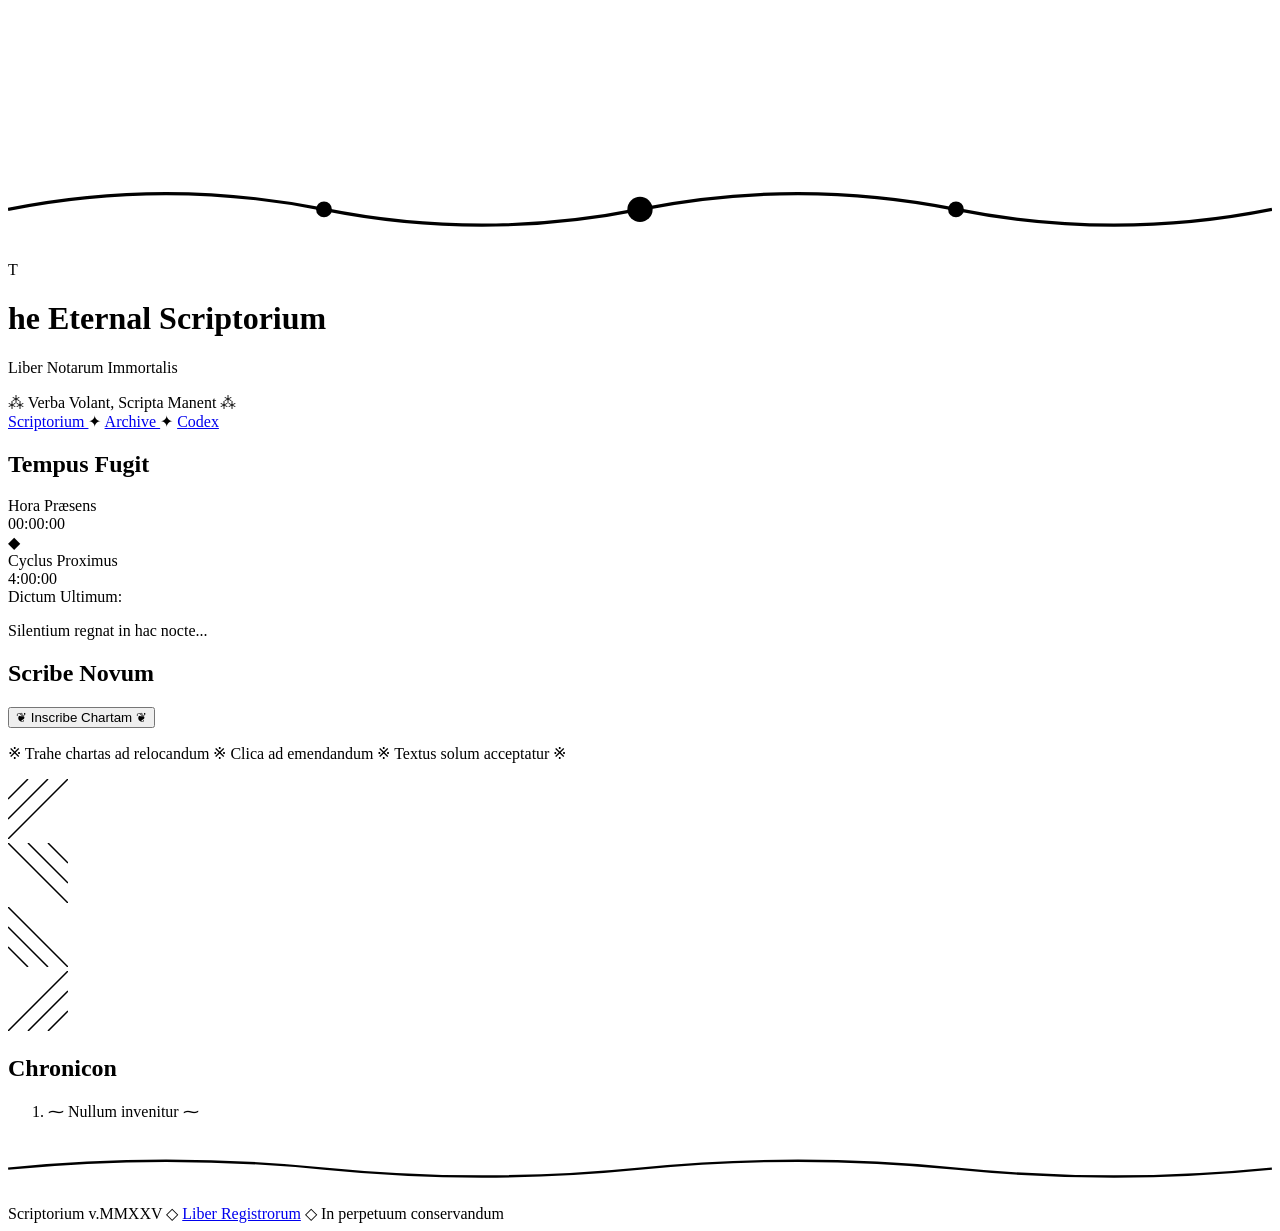
==== commit b17d20d4: "cycle-239b13ed14df: No suggestions were added in this cycle. Handoff ID: 239b13ed14df  Summary: No s" ====
--- a/public/index.html
+++ b/public/index.html
@@ -3,165 +3,202 @@
   <head>
     <meta charset="UTF-8" />
     <meta name="viewport" content="width=device-width, initial-scale=1.0" />
-    <title>MATRIX://CONTROL_TERMINAL</title>
+    <title>⁂ The Eternal Scriptorium ⁂</title>
     <link rel="stylesheet" href="/styles.css" />
   </head>
   <body>
-    <div class="crt-overlay" id="crt-overlay"></div>
-    <div class="scanlines"></div>
+    <div class="parchment-texture"></div>
+    <canvas id="dust-canvas"></canvas>
     
-    <div class="grid-background"></div>
+    <div class="illuminated-border border-top"></div>
+    <div class="illuminated-border border-bottom"></div>
+    <div class="illuminated-border border-left"></div>
+    <div class="illuminated-border border-right"></div>
     
     <div class="container">
-      <header class="terminal-header">
-        <div class="status-bar">
-          <span class="status-item">
-            <span class="status-indicator active"></span>
-            SYSTEM_ONLINE
-          </span>
-          <span class="status-item">
-            <span class="status-indicator warning"></span>
-            SURVEILLANCE_ACTIVE
-          </span>
-          <span class="status-item">
-            <span class="status-indicator"></span>
-            UPTIME: <span id="big-clock">00:00:00</span>
-          </span>
+      <header class="manuscript-header">
+        <div class="flourish-top">
+          <svg viewBox="0 0 800 60" xmlns="http://www.w3.org/2000/svg">
+            <path d="M 0,30 Q 100,10 200,30 T 400,30 T 600,30 T 800,30" stroke="currentColor" fill="none" stroke-width="2"/>
+            <circle cx="400" cy="30" r="8" fill="currentColor"/>
+            <circle cx="200" cy="30" r="5" fill="currentColor"/>
+            <circle cx="600" cy="30" r="5" fill="currentColor"/>
+          </svg>
         </div>
         
         <div class="title-block">
-          <div class="title-grid">
-            <div class="grid-line"></div>
-            <div class="grid-line"></div>
-            <div class="grid-line"></div>
-          </div>
-          <h1>THE MATRIX</h1>
-          <div class="subtitle-box">
-            <span class="glitch-text" data-text="COLLECTIVE CONSCIOUSNESS INTERFACE">COLLECTIVE CONSCIOUSNESS INTERFACE</span>
-          </div>
+          <div class="drop-cap">T</div>
+          <h1>
+            <span class="title-the">he</span>
+            <span class="title-main">Eternal Scriptorium</span>
+          </h1>
+          <p class="subtitle">Liber Notarum Immortalis</p>
+          <div class="motto">⁂ Verba Volant, Scripta Manent ⁂</div>
         </div>
         
-        <nav class="command-nav">
-          <a href="/manual.html" class="nav-button">
-            <span class="button-bracket">[</span>OPERATIONS_MANUAL<span class="button-bracket">]</span>
+        <nav class="manuscript-nav">
+          <a href="/scriptorium.html" class="nav-link">
+            <span class="initial">S</span>criptorium
           </a>
-          <a href="/surveillance.html" class="nav-button">
-            <span class="button-bracket">[</span>SURVEILLANCE_LOG<span class="button-bracket">]</span>
+          <span class="nav-divider">✦</span>
+          <a href="/archive.html" class="nav-link">
+            <span class="initial">A</span>rchive
           </a>
-          <a href="/protocols.html" class="nav-button">
-            <span class="button-bracket">[</span>MAINTENANCE_PROTOCOLS<span class="button-bracket">]</span>
+          <span class="nav-divider">✦</span>
+          <a href="/codex.html" class="nav-link">
+            <span class="initial">C</span>odex
           </a>
         </nav>
       </header>
 
-      <main class="terminal-main">
-        <section class="control-panel">
-          <div class="panel-header">
-            <span class="panel-title">&gt;&gt; SYSTEM_STATUS</span>
-            <span class="panel-indicator"></span>
-          </div>
-          <div class="panel-content">
-            <div class="status-grid">
-              <div class="status-block">
-                <div class="status-label">SYSTEM_TIME</div>
-                <div class="status-value mono" id="big-clock-2">--:--:--</div>
-              </div>
-              <div class="status-block">
-                <div class="status-label">NEXT_CYCLE_ETA</div>
-                <div class="status-value warning-text mono" id="generation-countdown">4:00:00</div>
-              </div>
-              <div class="status-block full-span">
-                <div class="status-label">LAST_TRANSMISSION</div>
-                <div class="status-value" id="last-summary">AWAITING_OPERATOR_INPUT...</div>
-              </div>
+      <main class="manuscript-main">
+        <section class="illuminated-panel">
+          <div class="panel-ornament panel-ornament-tl"></div>
+          <div class="panel-ornament panel-ornament-tr"></div>
+          <div class="panel-ornament panel-ornament-bl"></div>
+          <div class="panel-ornament panel-ornament-br"></div>
+          
+          <h2 class="panel-heading">
+            <span class="versal">T</span>empus Fugit
+          </h2>
+          
+          <div class="time-display">
+            <div class="time-item">
+              <div class="time-label">Hora Præsens</div>
+              <div class="time-value" id="big-clock">00:00:00</div>
             </div>
-          </div>
-        </section>
-
-        <section class="control-panel">
-          <div class="panel-header">
-            <span class="panel-title">&gt;&gt; INPUT_INTERFACE</span>
-            <span class="panel-indicator active"></span>
-          </div>
-          <div class="panel-content center">
-            <button id="new-note-btn" type="button" class="command-button">
-              <span class="button-inner">
-                <span class="button-symbol">+</span>
-                <span>TRANSMIT_DATA_PACKET</span>
-              </span>
+            <div class="time-divider">◆</div>
+            <div class="time-item">
+              <div class="time-label">Cyclus Proximus</div>
+              <div class="time-value glow-text" id="generation-countdown">4:00:00</div>
+            </div>
+          </div>
+          
+          <div class="last-cycle-box">
+            <div class="box-label">Dictum Ultimum:</div>
+            <p class="box-content" id="last-summary">Silentium regnat in hac nocte...</p>
+          </div>
+        </section>
+
+        <section class="illuminated-panel create-panel">
+          <div class="panel-ornament panel-ornament-tl"></div>
+          <div class="panel-ornament panel-ornament-tr"></div>
+          <div class="panel-ornament panel-ornament-bl"></div>
+          <div class="panel-ornament panel-ornament-br"></div>
+          
+          <h2 class="panel-heading">
+            <span class="versal">S</span>cribe Novum
+          </h2>
+          
+          <div class="create-content">
+            <button id="new-note-btn" type="button" class="manuscript-button">
+              <span class="button-flourish">❦</span>
+              <span class="button-text">Inscribe Chartam</span>
+              <span class="button-flourish">❦</span>
             </button>
-            <p class="help-text">
-              // DRAG_PACKETS_TO_RELOCATE // CLICK_TO_MODIFY_OWN_TRANSMISSIONS // SYSTEM_ACCEPTS_TEXT_INPUT_ONLY
+            
+            <p class="instruction-text">
+              ※ Trahe chartas ad relocandum ※ Clica ad emendandum ※ Textus solum acceptatur ※
             </p>
           </div>
         </section>
 
-        <section class="radar-section">
-          <canvas id="radar-canvas" width="200" height="200"></canvas>
-          <div class="radar-label">SECTOR_SCAN</div>
-        </section>
-
-        <section id="canvas" class="data-grid" aria-label="Data packets">
-          <div class="grid-corner top-left"></div>
-          <div class="grid-corner top-right"></div>
-          <div class="grid-corner bottom-left"></div>
-          <div class="grid-corner bottom-right"></div>
-        </section>
-
-        <section id="previous-cycle" data-invariant="previous-cycle" class="control-panel" hidden>
-          <div class="panel-header">
-            <span class="panel-title">&gt;&gt; PREVIOUS_CYCLE_DATA</span>
-            <span class="panel-indicator"></span>
-          </div>
-          <div class="panel-content">
+        <section id="canvas" class="parchment-collection" aria-label="Manuscript notes">
+          <div class="collection-corner corner-tl">
+            <svg width="60" height="60" viewBox="0 0 60 60">
+              <path d="M 0,20 Q 10,10 20,0 M 0,40 Q 20,20 40,0 M 0,60 Q 30,30 60,0" stroke="currentColor" fill="none" stroke-width="1.5"/>
+            </svg>
+          </div>
+          <div class="collection-corner corner-tr">
+            <svg width="60" height="60" viewBox="0 0 60 60">
+              <path d="M 60,20 Q 50,10 40,0 M 60,40 Q 40,20 20,0 M 60,60 Q 30,30 0,0" stroke="currentColor" fill="none" stroke-width="1.5"/>
+            </svg>
+          </div>
+          <div class="collection-corner corner-bl">
+            <svg width="60" height="60" viewBox="0 0 60 60">
+              <path d="M 0,40 Q 10,50 20,60 M 0,20 Q 20,40 40,60 M 0,0 Q 30,30 60,60" stroke="currentColor" fill="none" stroke-width="1.5"/>
+            </svg>
+          </div>
+          <div class="collection-corner corner-br">
+            <svg width="60" height="60" viewBox="0 0 60 60">
+              <path d="M 60,40 Q 50,50 40,60 M 60,20 Q 40,40 20,60 M 60,0 Q 30,30 0,60" stroke="currentColor" fill="none" stroke-width="1.5"/>
+            </svg>
+          </div>
+        </section>
+
+        <section id="previous-cycle" data-invariant="previous-cycle" class="illuminated-panel" hidden>
+          <div class="panel-ornament panel-ornament-tl"></div>
+          <div class="panel-ornament panel-ornament-tr"></div>
+          <div class="panel-ornament panel-ornament-bl"></div>
+          <div class="panel-ornament panel-ornament-br"></div>
+          
+          <h2 class="panel-heading">
+            <span class="versal">C</span>yclus Præteritus
+          </h2>
+          
+          <div class="cycle-content">
             <p id="prev-cycle-summary" class="cycle-summary"></p>
             <details id="prev-cycle-details" class="cycle-details">
               <summary>
-                <span class="summary-bracket">[</span>
-                <span id="prev-cycle-count">0</span> ARCHIVED_TRANSMISSIONS
-                <span class="summary-bracket">]</span>
-                <span class="chevron">▼</span>
+                <span class="detail-bracket">⟨</span>
+                <span id="prev-cycle-count">0</span>
+                <span> Chartæ Archivatæ</span>
+                <span class="detail-bracket">⟩</span>
               </summary>
-              <ul id="prev-cycle-notes-list" class="prev-notes-list"></ul>
+              <ul id="prev-cycle-notes-list" class="archived-notes"></ul>
             </details>
           </div>
         </section>
 
-        <section id="history" class="control-panel">
-          <div class="panel-header">
-            <span class="panel-title">&gt;&gt; COMMIT_LOG</span>
-            <span class="panel-indicator"></span>
-          </div>
-          <div class="panel-content">
+        <section id="history" class="illuminated-panel">
+          <div class="panel-ornament panel-ornament-tl"></div>
+          <div class="panel-ornament panel-ornament-tr"></div>
+          <div class="panel-ornament panel-ornament-bl"></div>
+          <div class="panel-ornament panel-ornament-br"></div>
+          
+          <h2 class="panel-heading">
+            <span class="versal">C</span>hronicon
+          </h2>
+          
+          <div class="chronicon-content">
             <ol id="history-list" class="history-list">
-              <li class="history-empty">// NO_ENTRIES_FOUND</li>
+              <li class="history-empty">⁓ Nullum invenitur ⁓</li>
             </ol>
           </div>
         </section>
       </main>
 
       <footer id="site-footer">
-        <div class="footer-bar">
-          <span>MATRIX_v2.1.4</span>
-          <span>|</span>
-          <a href="/logs" id="logs-link">ACCESS_LOG</a>
-          <span>|</span>
-          <span>AUTHORIZED_PERSONNEL_ONLY</span>
-        </div>
-        <div class="footer-noise"></div>
+        <div class="footer-flourish">
+          <svg viewBox="0 0 800 40" xmlns="http://www.w3.org/2000/svg">
+            <path d="M 0,20 Q 100,10 200,20 T 400,20 T 600,20 T 800,20" stroke="currentColor" fill="none" stroke-width="1.5"/>
+          </svg>
+        </div>
+        <div class="footer-content">
+          <span>Scriptorium v.MMXXV</span>
+          <span class="separator">◇</span>
+          <a href="/logs" id="logs-link">Liber Registrorum</a>
+          <span class="separator">◇</span>
+          <span>In perpetuum conservandum</span>
+        </div>
       </footer>
     </div>
 
     <template id="note-template">
       <article class="note" draggable="true">
+        <div class="note-decoration note-dec-tl"></div>
+        <div class="note-decoration note-dec-tr"></div>
+        <div class="note-decoration note-dec-bl"></div>
+        <div class="note-decoration note-dec-br"></div>
+        
         <div class="note-header">
           <span class="note-id"></span>
-          <button class="note-delete" title="Delete transmission" aria-label="Delete">
-            <span>×</span>
+          <button class="note-delete" title="Delere chartam" aria-label="Delete">
+            ✕
           </button>
         </div>
         <div class="note-content">
-          <textarea maxlength="500" aria-label="Note content" placeholder="INPUT_TEXT_DATA..."></textarea>
+          <textarea maxlength="500" aria-label="Note content" placeholder="Scribe hic..."></textarea>
         </div>
         <div class="note-footer">
           <div class="note-author" aria-label="Author"></div>
@@ -171,8 +208,7 @@
     </template>
     
     <script src="/app.js"></script>
-    <script src="/crt-effect.js"></script>
-    <script src="/radar.js"></script>
-    <script src="/industrial-audio.js"></script>
+    <script src="/dust-particles.js"></script>
+    <script src="/candle.js"></script>
   </body>
 </html>
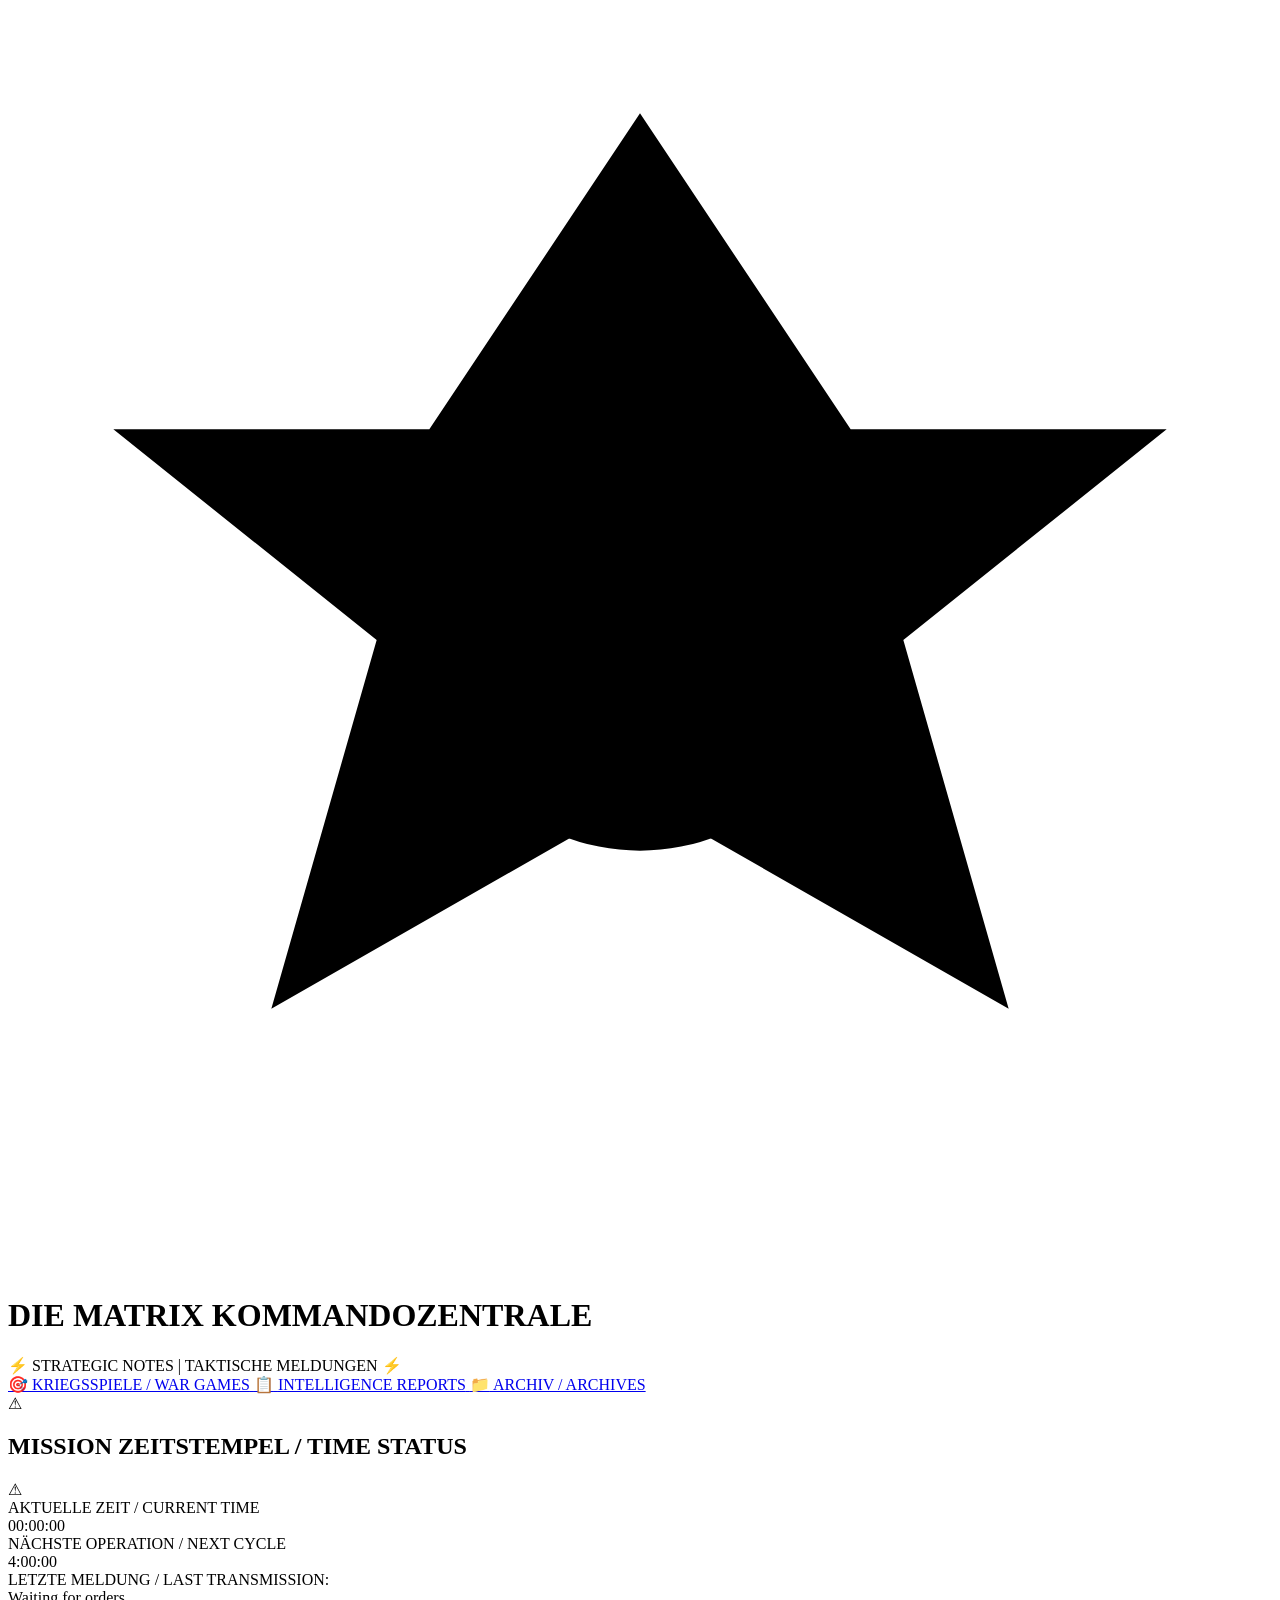
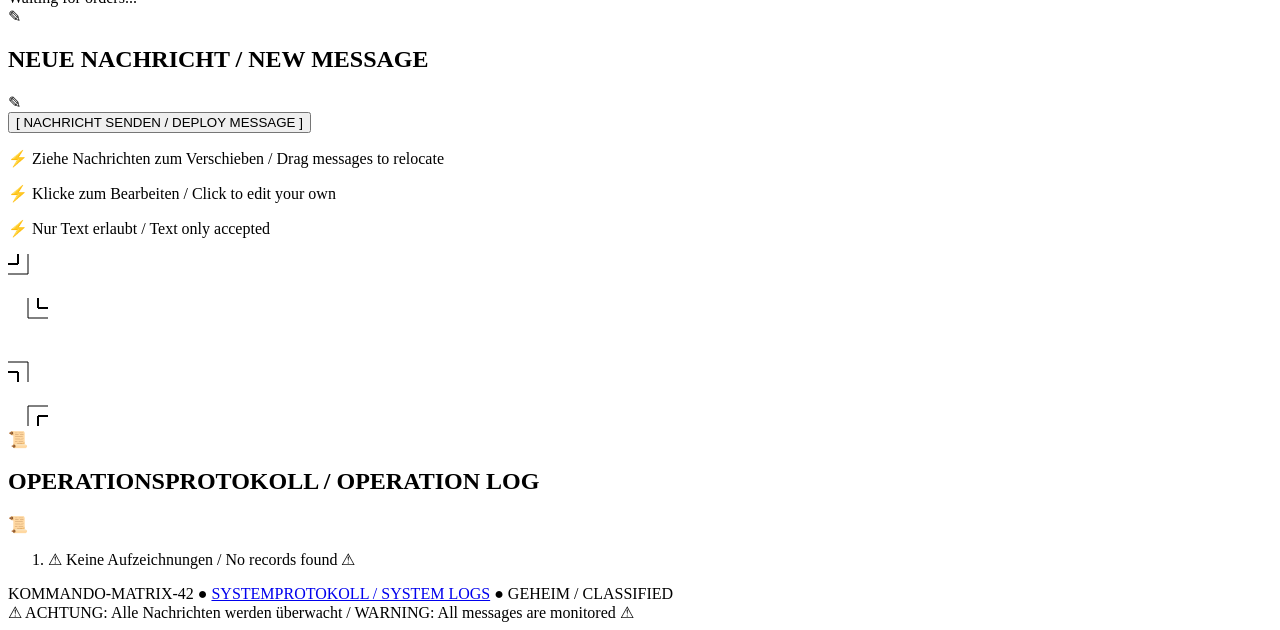
==== commit caa5802f: "cycle-c6f76e0dd318: Collected 2 suggestion(s). Top themes: partially, create, pa Handoff ID: c6f76e0" ====
--- a/public/index.html
+++ b/public/index.html
@@ -1,214 +1,219 @@
 <!doctype html>
-<html lang="en">
+<html lang="de-en">
   <head>
     <meta charset="UTF-8" />
     <meta name="viewport" content="width=device-width, initial-scale=1.0" />
-    <title>⁂ The Eternal Scriptorium ⁂</title>
+    <title>⚔ DIE MATRIX KOMMANDOZENTRALE ⚔</title>
     <link rel="stylesheet" href="/styles.css" />
   </head>
   <body>
-    <div class="parchment-texture"></div>
-    <canvas id="dust-canvas"></canvas>
+    <div class="noise-overlay"></div>
+    <div class="scanlines"></div>
     
-    <div class="illuminated-border border-top"></div>
-    <div class="illuminated-border border-bottom"></div>
-    <div class="illuminated-border border-left"></div>
-    <div class="illuminated-border border-right"></div>
+    <div class="barbed-wire barbed-top"></div>
+    <div class="barbed-wire barbed-bottom"></div>
     
     <div class="container">
-      <header class="manuscript-header">
-        <div class="flourish-top">
-          <svg viewBox="0 0 800 60" xmlns="http://www.w3.org/2000/svg">
-            <path d="M 0,30 Q 100,10 200,30 T 400,30 T 600,30 T 800,30" stroke="currentColor" fill="none" stroke-width="2"/>
-            <circle cx="400" cy="30" r="8" fill="currentColor"/>
-            <circle cx="200" cy="30" r="5" fill="currentColor"/>
-            <circle cx="600" cy="30" r="5" fill="currentColor"/>
+      <header class="command-header">
+        <div class="warning-stripe"></div>
+        
+        <div class="insignia-block">
+          <svg viewBox="0 0 120 120" class="military-badge">
+            <polygon points="60,10 80,40 110,40 85,60 95,95 60,75 25,95 35,60 10,40 40,40" 
+                     fill="var(--feldgrau)" stroke="var(--olive)" stroke-width="3"/>
+            <circle cx="60" cy="60" r="20" fill="var(--olive)" stroke="var(--black)" stroke-width="2"/>
+            <text x="60" y="68" font-size="20" fill="var(--black)" text-anchor="middle" font-weight="bold">M</text>
           </svg>
+          
+          <h1>
+            <span class="title-prefix">DIE</span>
+            <span class="title-main">MATRIX</span>
+            <span class="title-suffix">KOMMANDOZENTRALE</span>
+          </h1>
+          
+          <div class="motto-banner">
+            <span class="motto-left">⚡ STRATEGIC NOTES</span>
+            <span class="motto-divider">|</span>
+            <span class="motto-right">TAKTISCHE MELDUNGEN ⚡</span>
+          </div>
         </div>
         
-        <div class="title-block">
-          <div class="drop-cap">T</div>
-          <h1>
-            <span class="title-the">he</span>
-            <span class="title-main">Eternal Scriptorium</span>
-          </h1>
-          <p class="subtitle">Liber Notarum Immortalis</p>
-          <div class="motto">⁂ Verba Volant, Scripta Manent ⁂</div>
-        </div>
-        
-        <nav class="manuscript-nav">
-          <a href="/scriptorium.html" class="nav-link">
-            <span class="initial">S</span>criptorium
+        <nav class="command-nav">
+          <a href="/games.html" class="nav-btn">
+            <span class="btn-icon">🎯</span>
+            <span>KRIEGSSPIELE / WAR GAMES</span>
           </a>
-          <span class="nav-divider">✦</span>
-          <a href="/archive.html" class="nav-link">
-            <span class="initial">A</span>rchive
+          <a href="/intelligence.html" class="nav-btn">
+            <span class="btn-icon">📋</span>
+            <span>INTELLIGENCE REPORTS</span>
           </a>
-          <span class="nav-divider">✦</span>
-          <a href="/codex.html" class="nav-link">
-            <span class="initial">C</span>odex
+          <a href="/archive.html" class="nav-btn">
+            <span class="btn-icon">📁</span>
+            <span>ARCHIV / ARCHIVES</span>
           </a>
         </nav>
+        
+        <div class="warning-stripe"></div>
       </header>
 
-      <main class="manuscript-main">
-        <section class="illuminated-panel">
-          <div class="panel-ornament panel-ornament-tl"></div>
-          <div class="panel-ornament panel-ornament-tr"></div>
-          <div class="panel-ornament panel-ornament-bl"></div>
-          <div class="panel-ornament panel-ornament-br"></div>
-          
-          <h2 class="panel-heading">
-            <span class="versal">T</span>empus Fugit
-          </h2>
-          
-          <div class="time-display">
-            <div class="time-item">
-              <div class="time-label">Hora Præsens</div>
-              <div class="time-value" id="big-clock">00:00:00</div>
-            </div>
-            <div class="time-divider">◆</div>
-            <div class="time-item">
-              <div class="time-label">Cyclus Proximus</div>
-              <div class="time-value glow-text" id="generation-countdown">4:00:00</div>
-            </div>
-          </div>
-          
-          <div class="last-cycle-box">
-            <div class="box-label">Dictum Ultimum:</div>
-            <p class="box-content" id="last-summary">Silentium regnat in hac nocte...</p>
-          </div>
-        </section>
-
-        <section class="illuminated-panel create-panel">
-          <div class="panel-ornament panel-ornament-tl"></div>
-          <div class="panel-ornament panel-ornament-tr"></div>
-          <div class="panel-ornament panel-ornament-bl"></div>
-          <div class="panel-ornament panel-ornament-br"></div>
-          
-          <h2 class="panel-heading">
-            <span class="versal">S</span>cribe Novum
-          </h2>
-          
-          <div class="create-content">
-            <button id="new-note-btn" type="button" class="manuscript-button">
-              <span class="button-flourish">❦</span>
-              <span class="button-text">Inscribe Chartam</span>
-              <span class="button-flourish">❦</span>
+      <main class="operations-main">
+        <section class="briefing-panel">
+          <div class="panel-header">
+            <span class="panel-icon">⚠</span>
+            <h2>MISSION ZEITSTEMPEL / TIME STATUS</h2>
+            <span class="panel-icon">⚠</span>
+          </div>
+          
+          <div class="status-grid">
+            <div class="status-item">
+              <div class="status-label">AKTUELLE ZEIT / CURRENT TIME</div>
+              <div class="status-display" id="big-clock">00:00:00</div>
+            </div>
+            <div class="status-divider">
+              <div class="divider-line"></div>
+            </div>
+            <div class="status-item">
+              <div class="status-label">NÄCHSTE OPERATION / NEXT CYCLE</div>
+              <div class="status-display alert-text" id="generation-countdown">4:00:00</div>
+            </div>
+          </div>
+          
+          <div class="intel-box">
+            <div class="intel-header">LETZTE MELDUNG / LAST TRANSMISSION:</div>
+            <div class="intel-content" id="last-summary">Waiting for orders...</div>
+          </div>
+        </section>
+
+        <section class="briefing-panel">
+          <div class="panel-header">
+            <span class="panel-icon">✎</span>
+            <h2>NEUE NACHRICHT / NEW MESSAGE</h2>
+            <span class="panel-icon">✎</span>
+          </div>
+          
+          <div class="deploy-content">
+            <button id="new-note-btn" type="button" class="deploy-button">
+              <span class="deploy-brackets">[</span>
+              <span class="deploy-text">NACHRICHT SENDEN / DEPLOY MESSAGE</span>
+              <span class="deploy-brackets">]</span>
             </button>
             
-            <p class="instruction-text">
-              ※ Trahe chartas ad relocandum ※ Clica ad emendandum ※ Textus solum acceptatur ※
-            </p>
-          </div>
-        </section>
-
-        <section id="canvas" class="parchment-collection" aria-label="Manuscript notes">
-          <div class="collection-corner corner-tl">
-            <svg width="60" height="60" viewBox="0 0 60 60">
-              <path d="M 0,20 Q 10,10 20,0 M 0,40 Q 20,20 40,0 M 0,60 Q 30,30 60,0" stroke="currentColor" fill="none" stroke-width="1.5"/>
-            </svg>
-          </div>
-          <div class="collection-corner corner-tr">
-            <svg width="60" height="60" viewBox="0 0 60 60">
-              <path d="M 60,20 Q 50,10 40,0 M 60,40 Q 40,20 20,0 M 60,60 Q 30,30 0,0" stroke="currentColor" fill="none" stroke-width="1.5"/>
-            </svg>
-          </div>
-          <div class="collection-corner corner-bl">
-            <svg width="60" height="60" viewBox="0 0 60 60">
-              <path d="M 0,40 Q 10,50 20,60 M 0,20 Q 20,40 40,60 M 0,0 Q 30,30 60,60" stroke="currentColor" fill="none" stroke-width="1.5"/>
-            </svg>
-          </div>
-          <div class="collection-corner corner-br">
-            <svg width="60" height="60" viewBox="0 0 60 60">
-              <path d="M 60,40 Q 50,50 40,60 M 60,20 Q 40,40 20,60 M 60,0 Q 30,30 0,60" stroke="currentColor" fill="none" stroke-width="1.5"/>
-            </svg>
-          </div>
-        </section>
-
-        <section id="previous-cycle" data-invariant="previous-cycle" class="illuminated-panel" hidden>
-          <div class="panel-ornament panel-ornament-tl"></div>
-          <div class="panel-ornament panel-ornament-tr"></div>
-          <div class="panel-ornament panel-ornament-bl"></div>
-          <div class="panel-ornament panel-ornament-br"></div>
-          
-          <h2 class="panel-heading">
-            <span class="versal">C</span>yclus Præteritus
-          </h2>
+            <div class="instructions">
+              <p>⚡ Ziehe Nachrichten zum Verschieben / Drag messages to relocate</p>
+              <p>⚡ Klicke zum Bearbeiten / Click to edit your own</p>
+              <p>⚡ Nur Text erlaubt / Text only accepted</p>
+            </div>
+          </div>
+        </section>
+
+        <section id="canvas" class="operations-board" aria-label="Message board">
+          <div class="grid-overlay"></div>
+          <div class="corner-mark corner-tl">
+            <svg width="40" height="40" viewBox="0 0 40 40">
+              <line x1="0" y1="10" x2="10" y2="10" stroke="currentColor" stroke-width="2"/>
+              <line x1="10" y1="0" x2="10" y2="10" stroke="currentColor" stroke-width="2"/>
+              <line x1="0" y1="20" x2="20" y2="20" stroke="currentColor" stroke-width="1"/>
+              <line x1="20" y1="0" x2="20" y2="20" stroke="currentColor" stroke-width="1"/>
+            </svg>
+          </div>
+          <div class="corner-mark corner-tr">
+            <svg width="40" height="40" viewBox="0 0 40 40">
+              <line x1="30" y1="10" x2="40" y2="10" stroke="currentColor" stroke-width="2"/>
+              <line x1="30" y1="0" x2="30" y2="10" stroke="currentColor" stroke-width="2"/>
+              <line x1="20" y1="20" x2="40" y2="20" stroke="currentColor" stroke-width="1"/>
+              <line x1="20" y1="0" x2="20" y2="20" stroke="currentColor" stroke-width="1"/>
+            </svg>
+          </div>
+          <div class="corner-mark corner-bl">
+            <svg width="40" height="40" viewBox="0 0 40 40">
+              <line x1="0" y1="30" x2="10" y2="30" stroke="currentColor" stroke-width="2"/>
+              <line x1="10" y1="30" x2="10" y2="40" stroke="currentColor" stroke-width="2"/>
+              <line x1="0" y1="20" x2="20" y2="20" stroke="currentColor" stroke-width="1"/>
+              <line x1="20" y1="20" x2="20" y2="40" stroke="currentColor" stroke-width="1"/>
+            </svg>
+          </div>
+          <div class="corner-mark corner-br">
+            <svg width="40" height="40" viewBox="0 0 40 40">
+              <line x1="30" y1="30" x2="40" y2="30" stroke="currentColor" stroke-width="2"/>
+              <line x1="30" y1="30" x2="30" y2="40" stroke="currentColor" stroke-width="2"/>
+              <line x1="20" y1="20" x2="40" y2="20" stroke="currentColor" stroke-width="1"/>
+              <line x1="20" y1="20" x2="20" y2="40" stroke="currentColor" stroke-width="1"/>
+            </svg>
+          </div>
+        </section>
+
+        <section id="previous-cycle" data-invariant="previous-cycle" class="briefing-panel" hidden>
+          <div class="panel-header">
+            <span class="panel-icon">⏮</span>
+            <h2>VORHERIGE OPERATION / PREVIOUS CYCLE</h2>
+            <span class="panel-icon">⏮</span>
+          </div>
           
           <div class="cycle-content">
             <p id="prev-cycle-summary" class="cycle-summary"></p>
             <details id="prev-cycle-details" class="cycle-details">
               <summary>
-                <span class="detail-bracket">⟨</span>
+                <span class="detail-bracket">▸</span>
                 <span id="prev-cycle-count">0</span>
-                <span> Chartæ Archivatæ</span>
-                <span class="detail-bracket">⟩</span>
+                <span> Gesammelte Meldungen / Collected Messages</span>
+                <span class="detail-bracket">◂</span>
               </summary>
-              <ul id="prev-cycle-notes-list" class="archived-notes"></ul>
+              <ul id="prev-cycle-notes-list" class="archived-messages"></ul>
             </details>
           </div>
         </section>
 
-        <section id="history" class="illuminated-panel">
-          <div class="panel-ornament panel-ornament-tl"></div>
-          <div class="panel-ornament panel-ornament-tr"></div>
-          <div class="panel-ornament panel-ornament-bl"></div>
-          <div class="panel-ornament panel-ornament-br"></div>
-          
-          <h2 class="panel-heading">
-            <span class="versal">C</span>hronicon
-          </h2>
-          
-          <div class="chronicon-content">
+        <section id="history" class="briefing-panel">
+          <div class="panel-header">
+            <span class="panel-icon">📜</span>
+            <h2>OPERATIONSPROTOKOLL / OPERATION LOG</h2>
+            <span class="panel-icon">📜</span>
+          </div>
+          
+          <div class="history-content">
             <ol id="history-list" class="history-list">
-              <li class="history-empty">⁓ Nullum invenitur ⁓</li>
+              <li class="history-empty">⚠ Keine Aufzeichnungen / No records found ⚠</li>
             </ol>
           </div>
         </section>
       </main>
 
       <footer id="site-footer">
-        <div class="footer-flourish">
-          <svg viewBox="0 0 800 40" xmlns="http://www.w3.org/2000/svg">
-            <path d="M 0,20 Q 100,10 200,20 T 400,20 T 600,20 T 800,20" stroke="currentColor" fill="none" stroke-width="1.5"/>
-          </svg>
-        </div>
+        <div class="footer-tape"></div>
         <div class="footer-content">
-          <span>Scriptorium v.MMXXV</span>
-          <span class="separator">◇</span>
-          <a href="/logs" id="logs-link">Liber Registrorum</a>
-          <span class="separator">◇</span>
-          <span>In perpetuum conservandum</span>
+          <span class="footer-code">KOMMANDO-MATRIX-42</span>
+          <span class="footer-separator">●</span>
+          <a href="/logs" id="logs-link">SYSTEMPROTOKOLL / SYSTEM LOGS</a>
+          <span class="footer-separator">●</span>
+          <span class="footer-code">GEHEIM / CLASSIFIED</span>
+        </div>
+        <div class="footer-warning">
+          ⚠ ACHTUNG: Alle Nachrichten werden überwacht / WARNING: All messages are monitored ⚠
         </div>
       </footer>
     </div>
 
     <template id="note-template">
       <article class="note" draggable="true">
-        <div class="note-decoration note-dec-tl"></div>
-        <div class="note-decoration note-dec-tr"></div>
-        <div class="note-decoration note-dec-bl"></div>
-        <div class="note-decoration note-dec-br"></div>
-        
+        <div class="note-stamp">GEHEIM</div>
         <div class="note-header">
           <span class="note-id"></span>
-          <button class="note-delete" title="Delere chartam" aria-label="Delete">
-            ✕
+          <button class="note-delete" title="Nachricht löschen / Delete message" aria-label="Delete">
+            ✖
           </button>
         </div>
         <div class="note-content">
-          <textarea maxlength="500" aria-label="Note content" placeholder="Scribe hic..."></textarea>
+          <textarea maxlength="500" aria-label="Note content" placeholder="Schreiben Sie hier / Write here..."></textarea>
         </div>
         <div class="note-footer">
           <div class="note-author" aria-label="Author"></div>
           <div class="note-timestamp"></div>
         </div>
+        <div class="note-classification">VERTRAULICH / CONFIDENTIAL</div>
       </article>
     </template>
     
     <script src="/app.js"></script>
-    <script src="/dust-particles.js"></script>
-    <script src="/candle.js"></script>
+    <script src="/military-effects.js"></script>
   </body>
 </html>
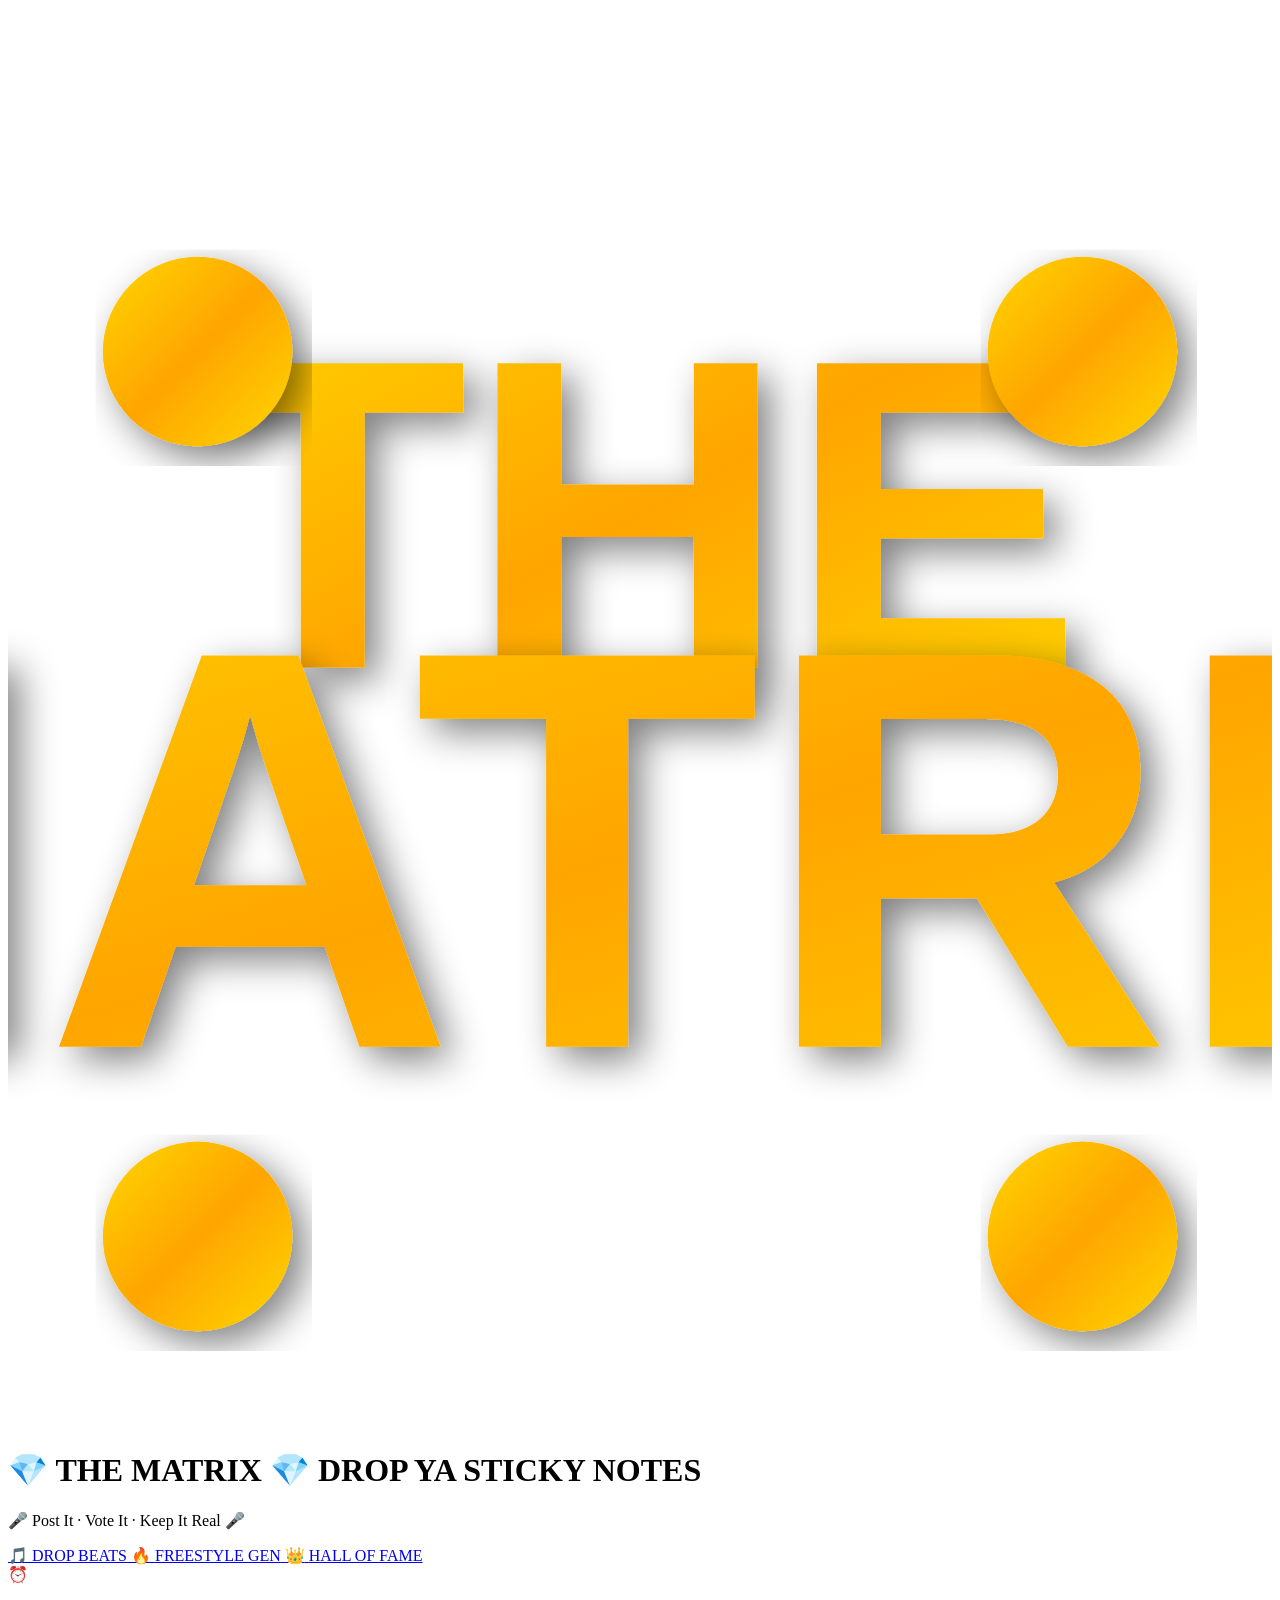
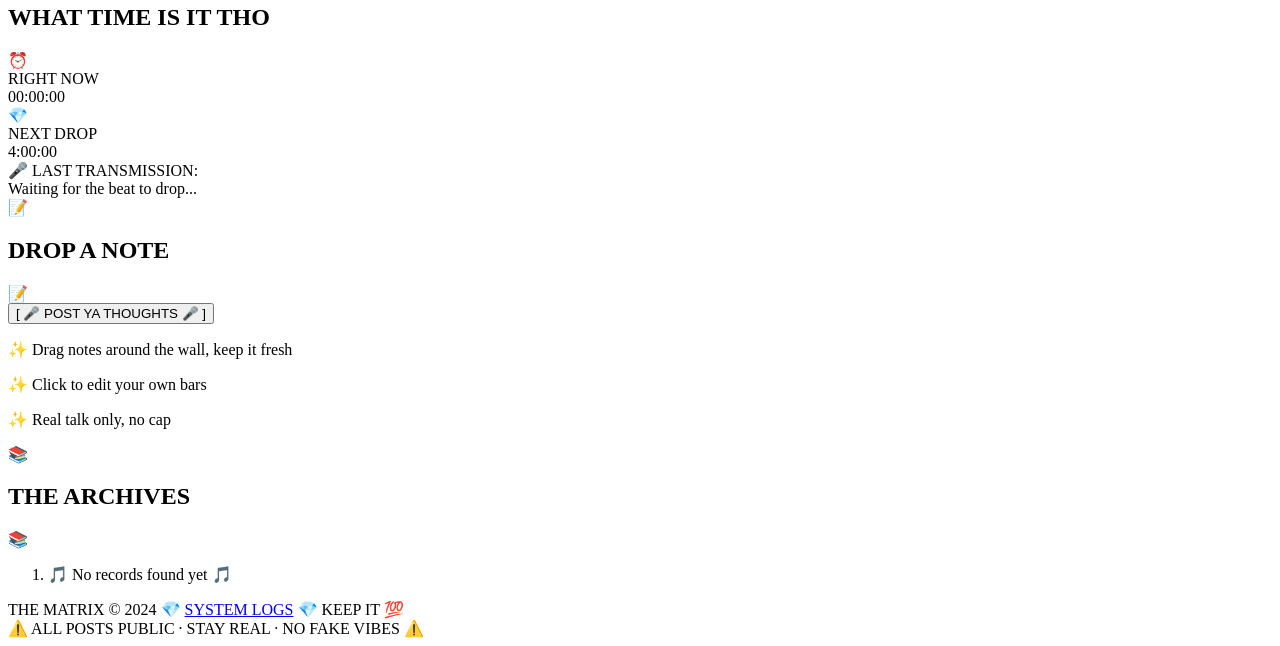
==== commit e24c747b: "cycle-31dbe4d64a10: Collected 4 suggestion(s). Top themes: like, web, need, feel Handoff ID: 31dbe4d" ====
--- a/public/index.html
+++ b/public/index.html
@@ -1,219 +1,203 @@
 <!doctype html>
-<html lang="de-en">
+<html lang="en">
   <head>
     <meta charset="UTF-8" />
     <meta name="viewport" content="width=device-width, initial-scale=1.0" />
-    <title>⚔ DIE MATRIX KOMMANDOZENTRALE ⚔</title>
+    <title>💎 THE MATRIX 💎 Drop Ya Sticky Notes</title>
     <link rel="stylesheet" href="/styles.css" />
   </head>
   <body>
-    <div class="noise-overlay"></div>
-    <div class="scanlines"></div>
-    
-    <div class="barbed-wire barbed-top"></div>
-    <div class="barbed-wire barbed-bottom"></div>
+    <div class="bling-overlay"></div>
+    <canvas id="vinyl-canvas"></canvas>
     
     <div class="container">
-      <header class="command-header">
-        <div class="warning-stripe"></div>
+      <header class="rap-header">
+        <div class="gold-bar"></div>
         
-        <div class="insignia-block">
-          <svg viewBox="0 0 120 120" class="military-badge">
-            <polygon points="60,10 80,40 110,40 85,60 95,95 60,75 25,95 35,60 10,40 40,40" 
-                     fill="var(--feldgrau)" stroke="var(--olive)" stroke-width="3"/>
-            <circle cx="60" cy="60" r="20" fill="var(--olive)" stroke="var(--black)" stroke-width="2"/>
-            <text x="60" y="68" font-size="20" fill="var(--black)" text-anchor="middle" font-weight="bold">M</text>
+        <div class="logo-block">
+          <svg viewBox="0 0 200 200" class="bling-logo">
+            <defs>
+              <linearGradient id="gold-gradient" x1="0%" y1="0%" x2="100%" y2="100%">
+                <stop offset="0%" style="stop-color:#FFD700;stop-opacity:1" />
+                <stop offset="50%" style="stop-color:#FFA500;stop-opacity:1" />
+                <stop offset="100%" style="stop-color:#FFD700;stop-opacity:1" />
+              </linearGradient>
+              <filter id="shine">
+                <feGaussianBlur in="SourceAlpha" stdDeviation="3"/>
+                <feOffset dx="2" dy="2" result="offsetblur"/>
+                <feComponentTransfer>
+                  <feFuncA type="linear" slope="0.5"/>
+                </feComponentTransfer>
+                <feMerge> 
+                  <feMergeNode/>
+                  <feMergeNode in="SourceGraphic"/> 
+                </feMerge>
+              </filter>
+            </defs>
+            <text x="100" y="80" font-size="70" font-weight="900" fill="url(#gold-gradient)" 
+                  text-anchor="middle" font-family="Impact, sans-serif" filter="url(#shine)">THE</text>
+            <text x="100" y="140" font-size="90" font-weight="900" fill="url(#gold-gradient)" 
+                  text-anchor="middle" font-family="Impact, sans-serif" filter="url(#shine)">MATRIX</text>
+            <circle cx="30" cy="30" r="15" fill="url(#gold-gradient)" filter="url(#shine)" class="bling-dot"/>
+            <circle cx="170" cy="30" r="15" fill="url(#gold-gradient)" filter="url(#shine)" class="bling-dot"/>
+            <circle cx="30" cy="170" r="15" fill="url(#gold-gradient)" filter="url(#shine)" class="bling-dot"/>
+            <circle cx="170" cy="170" r="15" fill="url(#gold-gradient)" filter="url(#shine)" class="bling-dot"/>
           </svg>
           
-          <h1>
-            <span class="title-prefix">DIE</span>
-            <span class="title-main">MATRIX</span>
-            <span class="title-suffix">KOMMANDOZENTRALE</span>
+          <h1 class="main-title">
+            <span class="title-line-1">💎 THE MATRIX 💎</span>
+            <span class="title-line-2">DROP YA STICKY NOTES</span>
           </h1>
           
-          <div class="motto-banner">
-            <span class="motto-left">⚡ STRATEGIC NOTES</span>
-            <span class="motto-divider">|</span>
-            <span class="motto-right">TAKTISCHE MELDUNGEN ⚡</span>
-          </div>
+          <p class="tagline">
+            <span class="tag-icon">🎤</span>
+            <span class="tag-text">Post It · Vote It · Keep It Real</span>
+            <span class="tag-icon">🎤</span>
+          </p>
         </div>
         
-        <nav class="command-nav">
-          <a href="/games.html" class="nav-btn">
-            <span class="btn-icon">🎯</span>
-            <span>KRIEGSSPIELE / WAR GAMES</span>
+        <nav class="dope-nav">
+          <a href="/beats.html" class="nav-link">
+            <span class="link-icon">🎵</span>
+            <span>DROP BEATS</span>
           </a>
-          <a href="/intelligence.html" class="nav-btn">
-            <span class="btn-icon">📋</span>
-            <span>INTELLIGENCE REPORTS</span>
+          <a href="/freestyle.html" class="nav-link">
+            <span class="link-icon">🔥</span>
+            <span>FREESTYLE GEN</span>
           </a>
-          <a href="/archive.html" class="nav-btn">
-            <span class="btn-icon">📁</span>
-            <span>ARCHIV / ARCHIVES</span>
+          <a href="/hall-of-fame.html" class="nav-link">
+            <span class="link-icon">👑</span>
+            <span>HALL OF FAME</span>
           </a>
         </nav>
         
-        <div class="warning-stripe"></div>
+        <div class="gold-bar"></div>
       </header>
 
-      <main class="operations-main">
-        <section class="briefing-panel">
-          <div class="panel-header">
-            <span class="panel-icon">⚠</span>
-            <h2>MISSION ZEITSTEMPEL / TIME STATUS</h2>
-            <span class="panel-icon">⚠</span>
-          </div>
-          
-          <div class="status-grid">
-            <div class="status-item">
-              <div class="status-label">AKTUELLE ZEIT / CURRENT TIME</div>
-              <div class="status-display" id="big-clock">00:00:00</div>
+      <main class="main-stage">
+        <section class="info-panel">
+          <div class="panel-header">
+            <span class="header-icon">⏰</span>
+            <h2>WHAT TIME IS IT THO</h2>
+            <span class="header-icon">⏰</span>
+          </div>
+          
+          <div class="time-grid">
+            <div class="time-box">
+              <div class="time-label">RIGHT NOW</div>
+              <div class="time-display" id="big-clock">00:00:00</div>
             </div>
-            <div class="status-divider">
-              <div class="divider-line"></div>
+            <div class="time-divider">💎</div>
+            <div class="time-box">
+              <div class="time-label">NEXT DROP</div>
+              <div class="time-display countdown" id="generation-countdown">4:00:00</div>
             </div>
-            <div class="status-item">
-              <div class="status-label">NÄCHSTE OPERATION / NEXT CYCLE</div>
-              <div class="status-display alert-text" id="generation-countdown">4:00:00</div>
-            </div>
-          </div>
-          
-          <div class="intel-box">
-            <div class="intel-header">LETZTE MELDUNG / LAST TRANSMISSION:</div>
-            <div class="intel-content" id="last-summary">Waiting for orders...</div>
-          </div>
-        </section>
-
-        <section class="briefing-panel">
-          <div class="panel-header">
-            <span class="panel-icon">✎</span>
-            <h2>NEUE NACHRICHT / NEW MESSAGE</h2>
-            <span class="panel-icon">✎</span>
-          </div>
-          
-          <div class="deploy-content">
-            <button id="new-note-btn" type="button" class="deploy-button">
-              <span class="deploy-brackets">[</span>
-              <span class="deploy-text">NACHRICHT SENDEN / DEPLOY MESSAGE</span>
-              <span class="deploy-brackets">]</span>
+          </div>
+          
+          <div class="status-box">
+            <div class="status-header">🎤 LAST TRANSMISSION:</div>
+            <div class="status-content" id="last-summary">Waiting for the beat to drop...</div>
+          </div>
+        </section>
+
+        <section class="info-panel">
+          <div class="panel-header">
+            <span class="header-icon">📝</span>
+            <h2>DROP A NOTE</h2>
+            <span class="header-icon">📝</span>
+          </div>
+          
+          <div class="drop-zone">
+            <button id="new-note-btn" type="button" class="drop-button">
+              <span class="btn-bracket">[</span>
+              <span class="btn-text">🎤 POST YA THOUGHTS 🎤</span>
+              <span class="btn-bracket">]</span>
             </button>
             
             <div class="instructions">
-              <p>⚡ Ziehe Nachrichten zum Verschieben / Drag messages to relocate</p>
-              <p>⚡ Klicke zum Bearbeiten / Click to edit your own</p>
-              <p>⚡ Nur Text erlaubt / Text only accepted</p>
+              <p>✨ Drag notes around the wall, keep it fresh</p>
+              <p>✨ Click to edit your own bars</p>
+              <p>✨ Real talk only, no cap</p>
             </div>
           </div>
         </section>
 
-        <section id="canvas" class="operations-board" aria-label="Message board">
-          <div class="grid-overlay"></div>
-          <div class="corner-mark corner-tl">
-            <svg width="40" height="40" viewBox="0 0 40 40">
-              <line x1="0" y1="10" x2="10" y2="10" stroke="currentColor" stroke-width="2"/>
-              <line x1="10" y1="0" x2="10" y2="10" stroke="currentColor" stroke-width="2"/>
-              <line x1="0" y1="20" x2="20" y2="20" stroke="currentColor" stroke-width="1"/>
-              <line x1="20" y1="0" x2="20" y2="20" stroke="currentColor" stroke-width="1"/>
-            </svg>
-          </div>
-          <div class="corner-mark corner-tr">
-            <svg width="40" height="40" viewBox="0 0 40 40">
-              <line x1="30" y1="10" x2="40" y2="10" stroke="currentColor" stroke-width="2"/>
-              <line x1="30" y1="0" x2="30" y2="10" stroke="currentColor" stroke-width="2"/>
-              <line x1="20" y1="20" x2="40" y2="20" stroke="currentColor" stroke-width="1"/>
-              <line x1="20" y1="0" x2="20" y2="20" stroke="currentColor" stroke-width="1"/>
-            </svg>
-          </div>
-          <div class="corner-mark corner-bl">
-            <svg width="40" height="40" viewBox="0 0 40 40">
-              <line x1="0" y1="30" x2="10" y2="30" stroke="currentColor" stroke-width="2"/>
-              <line x1="10" y1="30" x2="10" y2="40" stroke="currentColor" stroke-width="2"/>
-              <line x1="0" y1="20" x2="20" y2="20" stroke="currentColor" stroke-width="1"/>
-              <line x1="20" y1="20" x2="20" y2="40" stroke="currentColor" stroke-width="1"/>
-            </svg>
-          </div>
-          <div class="corner-mark corner-br">
-            <svg width="40" height="40" viewBox="0 0 40 40">
-              <line x1="30" y1="30" x2="40" y2="30" stroke="currentColor" stroke-width="2"/>
-              <line x1="30" y1="30" x2="30" y2="40" stroke="currentColor" stroke-width="2"/>
-              <line x1="20" y1="20" x2="40" y2="20" stroke="currentColor" stroke-width="1"/>
-              <line x1="20" y1="20" x2="20" y2="40" stroke="currentColor" stroke-width="1"/>
-            </svg>
-          </div>
-        </section>
-
-        <section id="previous-cycle" data-invariant="previous-cycle" class="briefing-panel" hidden>
-          <div class="panel-header">
-            <span class="panel-icon">⏮</span>
-            <h2>VORHERIGE OPERATION / PREVIOUS CYCLE</h2>
-            <span class="panel-icon">⏮</span>
+        <section id="canvas" class="sticky-wall" aria-label="Note board">
+          <div class="graffiti-bg"></div>
+        </section>
+
+        <section id="previous-cycle" data-invariant="previous-cycle" class="info-panel" hidden>
+          <div class="panel-header">
+            <span class="header-icon">⏮️</span>
+            <h2>LAST CYCLE VIBES</h2>
+            <span class="header-icon">⏮️</span>
           </div>
           
           <div class="cycle-content">
             <p id="prev-cycle-summary" class="cycle-summary"></p>
             <details id="prev-cycle-details" class="cycle-details">
               <summary>
-                <span class="detail-bracket">▸</span>
+                <span class="detail-arrow">▶</span>
                 <span id="prev-cycle-count">0</span>
-                <span> Gesammelte Meldungen / Collected Messages</span>
-                <span class="detail-bracket">◂</span>
+                <span> Sticky Notes from Last Session</span>
+                <span class="detail-arrow">◀</span>
               </summary>
-              <ul id="prev-cycle-notes-list" class="archived-messages"></ul>
+              <ul id="prev-cycle-notes-list" class="prev-notes-list"></ul>
             </details>
           </div>
         </section>
 
-        <section id="history" class="briefing-panel">
-          <div class="panel-header">
-            <span class="panel-icon">📜</span>
-            <h2>OPERATIONSPROTOKOLL / OPERATION LOG</h2>
-            <span class="panel-icon">📜</span>
+        <section id="history" class="info-panel">
+          <div class="panel-header">
+            <span class="header-icon">📚</span>
+            <h2>THE ARCHIVES</h2>
+            <span class="header-icon">📚</span>
           </div>
           
           <div class="history-content">
             <ol id="history-list" class="history-list">
-              <li class="history-empty">⚠ Keine Aufzeichnungen / No records found ⚠</li>
+              <li class="history-empty">🎵 No records found yet 🎵</li>
             </ol>
           </div>
         </section>
       </main>
 
       <footer id="site-footer">
-        <div class="footer-tape"></div>
+        <div class="footer-bling"></div>
         <div class="footer-content">
-          <span class="footer-code">KOMMANDO-MATRIX-42</span>
-          <span class="footer-separator">●</span>
-          <a href="/logs" id="logs-link">SYSTEMPROTOKOLL / SYSTEM LOGS</a>
-          <span class="footer-separator">●</span>
-          <span class="footer-code">GEHEIM / CLASSIFIED</span>
+          <span class="footer-label">THE MATRIX © 2024</span>
+          <span class="footer-sep">💎</span>
+          <a href="/logs" id="logs-link">SYSTEM LOGS</a>
+          <span class="footer-sep">💎</span>
+          <span class="footer-label">KEEP IT 💯</span>
         </div>
         <div class="footer-warning">
-          ⚠ ACHTUNG: Alle Nachrichten werden überwacht / WARNING: All messages are monitored ⚠
+          ⚠️ ALL POSTS PUBLIC · STAY REAL · NO FAKE VIBES ⚠️
         </div>
       </footer>
     </div>
 
     <template id="note-template">
       <article class="note" draggable="true">
-        <div class="note-stamp">GEHEIM</div>
+        <div class="note-bling">💎</div>
         <div class="note-header">
           <span class="note-id"></span>
-          <button class="note-delete" title="Nachricht löschen / Delete message" aria-label="Delete">
+          <button class="note-delete" title="Delete note" aria-label="Delete">
             ✖
           </button>
         </div>
         <div class="note-content">
-          <textarea maxlength="500" aria-label="Note content" placeholder="Schreiben Sie hier / Write here..."></textarea>
+          <textarea maxlength="500" aria-label="Note content" placeholder="Drop your bars here..."></textarea>
         </div>
         <div class="note-footer">
           <div class="note-author" aria-label="Author"></div>
           <div class="note-timestamp"></div>
         </div>
-        <div class="note-classification">VERTRAULICH / CONFIDENTIAL</div>
+        <div class="note-stamp">REAL</div>
       </article>
     </template>
     
     <script src="/app.js"></script>
-    <script src="/military-effects.js"></script>
+    <script src="/bling.js"></script>
   </body>
 </html>
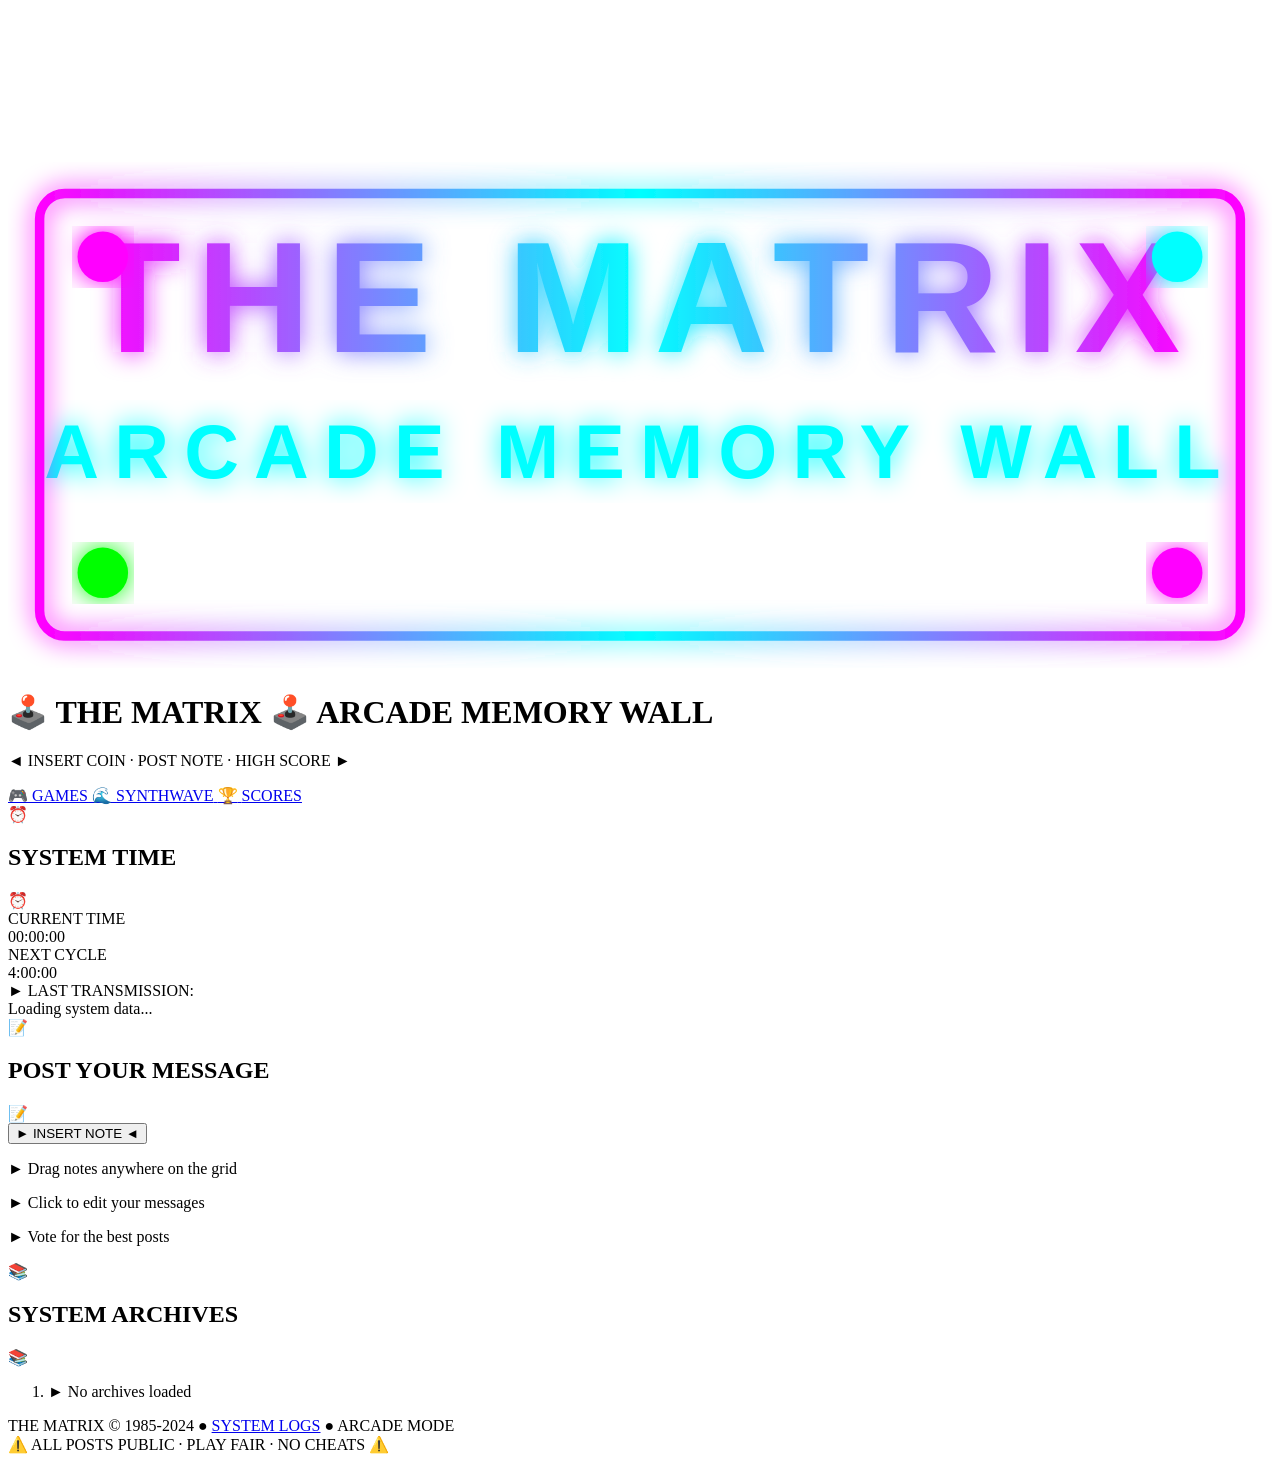
==== commit 1090899a: "cycle-93542c3d119b: No suggestions were added in this cycle. Handoff ID: 93542c3d119b  Summary: No s" ====
--- a/public/index.html
+++ b/public/index.html
@@ -3,133 +3,136 @@
   <head>
     <meta charset="UTF-8" />
     <meta name="viewport" content="width=device-width, initial-scale=1.0" />
-    <title>💎 THE MATRIX 💎 Drop Ya Sticky Notes</title>
+    <title>🕹️ THE MATRIX 🕹️ Arcade Memory Wall</title>
     <link rel="stylesheet" href="/styles.css" />
   </head>
   <body>
-    <div class="bling-overlay"></div>
-    <canvas id="vinyl-canvas"></canvas>
+    <div class="crt-overlay"></div>
+    <div class="scanlines"></div>
+    <canvas id="grid-bg"></canvas>
     
     <div class="container">
-      <header class="rap-header">
-        <div class="gold-bar"></div>
+      <header class="arcade-header">
+        <div class="neon-border-top"></div>
         
-        <div class="logo-block">
-          <svg viewBox="0 0 200 200" class="bling-logo">
+        <div class="logo-zone">
+          <svg viewBox="0 0 400 160" class="neon-logo">
             <defs>
-              <linearGradient id="gold-gradient" x1="0%" y1="0%" x2="100%" y2="100%">
-                <stop offset="0%" style="stop-color:#FFD700;stop-opacity:1" />
-                <stop offset="50%" style="stop-color:#FFA500;stop-opacity:1" />
-                <stop offset="100%" style="stop-color:#FFD700;stop-opacity:1" />
+              <linearGradient id="neon-grad" x1="0%" y1="0%" x2="100%" y2="0%">
+                <stop offset="0%" style="stop-color:#ff00ff;stop-opacity:1" />
+                <stop offset="50%" style="stop-color:#00ffff;stop-opacity:1" />
+                <stop offset="100%" style="stop-color:#ff00ff;stop-opacity:1" />
               </linearGradient>
-              <filter id="shine">
-                <feGaussianBlur in="SourceAlpha" stdDeviation="3"/>
-                <feOffset dx="2" dy="2" result="offsetblur"/>
-                <feComponentTransfer>
-                  <feFuncA type="linear" slope="0.5"/>
-                </feComponentTransfer>
-                <feMerge> 
-                  <feMergeNode/>
-                  <feMergeNode in="SourceGraphic"/> 
+              <filter id="glow">
+                <feGaussianBlur stdDeviation="4" result="coloredBlur"/>
+                <feMerge>
+                  <feMergeNode in="coloredBlur"/>
+                  <feMergeNode in="SourceGraphic"/>
                 </feMerge>
               </filter>
             </defs>
-            <text x="100" y="80" font-size="70" font-weight="900" fill="url(#gold-gradient)" 
-                  text-anchor="middle" font-family="Impact, sans-serif" filter="url(#shine)">THE</text>
-            <text x="100" y="140" font-size="90" font-weight="900" fill="url(#gold-gradient)" 
-                  text-anchor="middle" font-family="Impact, sans-serif" filter="url(#shine)">MATRIX</text>
-            <circle cx="30" cy="30" r="15" fill="url(#gold-gradient)" filter="url(#shine)" class="bling-dot"/>
-            <circle cx="170" cy="30" r="15" fill="url(#gold-gradient)" filter="url(#shine)" class="bling-dot"/>
-            <circle cx="30" cy="170" r="15" fill="url(#gold-gradient)" filter="url(#shine)" class="bling-dot"/>
-            <circle cx="170" cy="170" r="15" fill="url(#gold-gradient)" filter="url(#shine)" class="bling-dot"/>
+            <text x="200" y="60" font-size="50" font-weight="900" fill="url(#neon-grad)" 
+                  text-anchor="middle" font-family="Arial Black, sans-serif" filter="url(#glow)" 
+                  letter-spacing="0.1em">THE MATRIX</text>
+            <text x="200" y="100" font-size="24" font-weight="700" fill="#00ffff" 
+                  text-anchor="middle" font-family="Arial, sans-serif" filter="url(#glow)"
+                  letter-spacing="0.2em">ARCADE MEMORY WALL</text>
+            <rect x="10" y="10" width="380" height="140" fill="none" stroke="url(#neon-grad)" 
+                  stroke-width="3" filter="url(#glow)" rx="8"/>
+            <circle cx="30" cy="30" r="8" fill="#ff00ff" filter="url(#glow)"/>
+            <circle cx="370" cy="30" r="8" fill="#00ffff" filter="url(#glow)"/>
+            <circle cx="30" cy="130" r="8" fill="#00ff00" filter="url(#glow)"/>
+            <circle cx="370" cy="130" r="8" fill="#ff00ff" filter="url(#glow)"/>
           </svg>
           
           <h1 class="main-title">
-            <span class="title-line-1">💎 THE MATRIX 💎</span>
-            <span class="title-line-2">DROP YA STICKY NOTES</span>
+            <span class="title-arcade">🕹️ THE MATRIX 🕹️</span>
+            <span class="title-sub">ARCADE MEMORY WALL</span>
           </h1>
           
           <p class="tagline">
-            <span class="tag-icon">🎤</span>
-            <span class="tag-text">Post It · Vote It · Keep It Real</span>
-            <span class="tag-icon">🎤</span>
+            <span class="tag-glyph">◄</span>
+            <span class="tag-text">INSERT COIN · POST NOTE · HIGH SCORE</span>
+            <span class="tag-glyph">►</span>
           </p>
         </div>
         
-        <nav class="dope-nav">
-          <a href="/beats.html" class="nav-link">
-            <span class="link-icon">🎵</span>
-            <span>DROP BEATS</span>
+        <nav class="arcade-nav">
+          <a href="/arcade.html" class="nav-btn">
+            <span class="btn-icon">🎮</span>
+            <span>GAMES</span>
           </a>
-          <a href="/freestyle.html" class="nav-link">
-            <span class="link-icon">🔥</span>
-            <span>FREESTYLE GEN</span>
+          <a href="/visualizer.html" class="nav-btn">
+            <span class="btn-icon">🌊</span>
+            <span>SYNTHWAVE</span>
           </a>
-          <a href="/hall-of-fame.html" class="nav-link">
-            <span class="link-icon">👑</span>
-            <span>HALL OF FAME</span>
+          <a href="/leaderboard.html" class="nav-btn">
+            <span class="btn-icon">🏆</span>
+            <span>SCORES</span>
           </a>
         </nav>
         
-        <div class="gold-bar"></div>
+        <div class="neon-border-bottom"></div>
       </header>
 
       <main class="main-stage">
         <section class="info-panel">
           <div class="panel-header">
             <span class="header-icon">⏰</span>
-            <h2>WHAT TIME IS IT THO</h2>
+            <h2>SYSTEM TIME</h2>
             <span class="header-icon">⏰</span>
           </div>
           
-          <div class="time-grid">
-            <div class="time-box">
-              <div class="time-label">RIGHT NOW</div>
-              <div class="time-display" id="big-clock">00:00:00</div>
-            </div>
-            <div class="time-divider">💎</div>
-            <div class="time-box">
-              <div class="time-label">NEXT DROP</div>
-              <div class="time-display countdown" id="generation-countdown">4:00:00</div>
+          <div class="status-grid">
+            <div class="status-item">
+              <div class="status-label">CURRENT TIME</div>
+              <div class="status-display" id="big-clock">00:00:00</div>
+            </div>
+            <div class="status-divider">
+              <div class="divider-dot"></div>
+            </div>
+            <div class="status-item">
+              <div class="status-label">NEXT CYCLE</div>
+              <div class="status-display countdown" id="generation-countdown">4:00:00</div>
             </div>
           </div>
           
           <div class="status-box">
-            <div class="status-header">🎤 LAST TRANSMISSION:</div>
-            <div class="status-content" id="last-summary">Waiting for the beat to drop...</div>
+            <div class="status-header">► LAST TRANSMISSION:</div>
+            <div class="status-content" id="last-summary">Loading system data...</div>
           </div>
         </section>
 
         <section class="info-panel">
           <div class="panel-header">
             <span class="header-icon">📝</span>
-            <h2>DROP A NOTE</h2>
+            <h2>POST YOUR MESSAGE</h2>
             <span class="header-icon">📝</span>
           </div>
           
-          <div class="drop-zone">
-            <button id="new-note-btn" type="button" class="drop-button">
-              <span class="btn-bracket">[</span>
-              <span class="btn-text">🎤 POST YA THOUGHTS 🎤</span>
-              <span class="btn-bracket">]</span>
+          <div class="action-zone">
+            <button id="new-note-btn" type="button" class="arcade-button">
+              <span class="btn-bracket">►</span>
+              <span class="btn-text">INSERT NOTE</span>
+              <span class="btn-bracket">◄</span>
             </button>
             
             <div class="instructions">
-              <p>✨ Drag notes around the wall, keep it fresh</p>
-              <p>✨ Click to edit your own bars</p>
-              <p>✨ Real talk only, no cap</p>
-            </div>
-          </div>
-        </section>
-
-        <section id="canvas" class="sticky-wall" aria-label="Note board">
-          <div class="graffiti-bg"></div>
+              <p>► Drag notes anywhere on the grid</p>
+              <p>► Click to edit your messages</p>
+              <p>► Vote for the best posts</p>
+            </div>
+          </div>
+        </section>
+
+        <section id="canvas" class="memory-wall" aria-label="Note board">
+          <div class="grid-pattern"></div>
         </section>
 
         <section id="previous-cycle" data-invariant="previous-cycle" class="info-panel" hidden>
           <div class="panel-header">
             <span class="header-icon">⏮️</span>
-            <h2>LAST CYCLE VIBES</h2>
+            <h2>PREVIOUS CYCLE</h2>
             <span class="header-icon">⏮️</span>
           </div>
           
@@ -137,10 +140,9 @@
             <p id="prev-cycle-summary" class="cycle-summary"></p>
             <details id="prev-cycle-details" class="cycle-details">
               <summary>
-                <span class="detail-arrow">▶</span>
+                <span class="detail-arrow">►</span>
                 <span id="prev-cycle-count">0</span>
-                <span> Sticky Notes from Last Session</span>
-                <span class="detail-arrow">◀</span>
+                <span> messages from last cycle</span>
               </summary>
               <ul id="prev-cycle-notes-list" class="prev-notes-list"></ul>
             </details>
@@ -150,36 +152,36 @@
         <section id="history" class="info-panel">
           <div class="panel-header">
             <span class="header-icon">📚</span>
-            <h2>THE ARCHIVES</h2>
+            <h2>SYSTEM ARCHIVES</h2>
             <span class="header-icon">📚</span>
           </div>
           
           <div class="history-content">
             <ol id="history-list" class="history-list">
-              <li class="history-empty">🎵 No records found yet 🎵</li>
+              <li class="history-empty">► No archives loaded</li>
             </ol>
           </div>
         </section>
       </main>
 
       <footer id="site-footer">
-        <div class="footer-bling"></div>
+        <div class="footer-glow"></div>
         <div class="footer-content">
-          <span class="footer-label">THE MATRIX © 2024</span>
-          <span class="footer-sep">💎</span>
+          <span class="footer-label">THE MATRIX © 1985-2024</span>
+          <span class="footer-sep">●</span>
           <a href="/logs" id="logs-link">SYSTEM LOGS</a>
-          <span class="footer-sep">💎</span>
-          <span class="footer-label">KEEP IT 💯</span>
+          <span class="footer-sep">●</span>
+          <span class="footer-label">ARCADE MODE</span>
         </div>
         <div class="footer-warning">
-          ⚠️ ALL POSTS PUBLIC · STAY REAL · NO FAKE VIBES ⚠️
+          ⚠️ ALL POSTS PUBLIC · PLAY FAIR · NO CHEATS ⚠️
         </div>
       </footer>
     </div>
 
     <template id="note-template">
       <article class="note" draggable="true">
-        <div class="note-bling">💎</div>
+        <div class="note-glow"></div>
         <div class="note-header">
           <span class="note-id"></span>
           <button class="note-delete" title="Delete note" aria-label="Delete">
@@ -187,17 +189,17 @@
           </button>
         </div>
         <div class="note-content">
-          <textarea maxlength="500" aria-label="Note content" placeholder="Drop your bars here..."></textarea>
+          <textarea maxlength="500" aria-label="Note content" placeholder="Your message here..."></textarea>
         </div>
         <div class="note-footer">
           <div class="note-author" aria-label="Author"></div>
           <div class="note-timestamp"></div>
         </div>
-        <div class="note-stamp">REAL</div>
+        <div class="note-badge">POST</div>
       </article>
     </template>
     
     <script src="/app.js"></script>
-    <script src="/bling.js"></script>
+    <script src="/retro-effects.js"></script>
   </body>
 </html>
